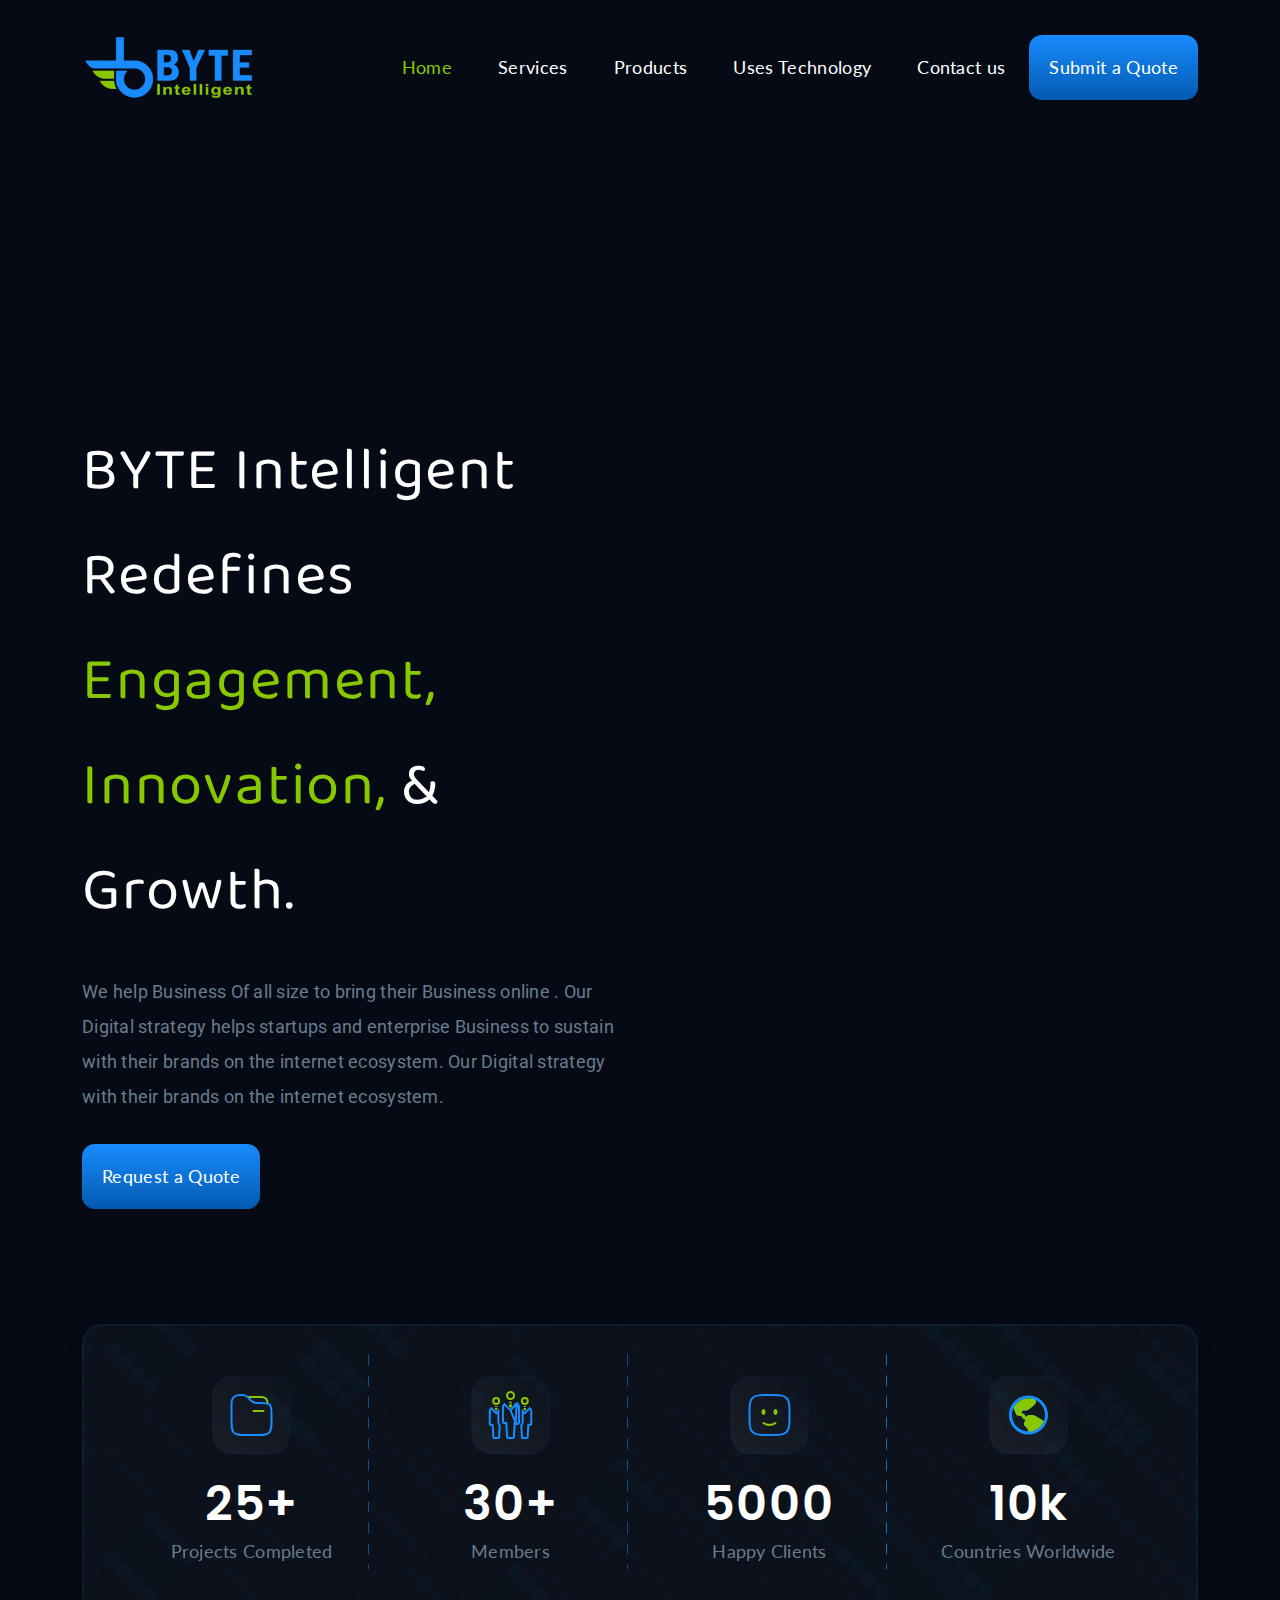
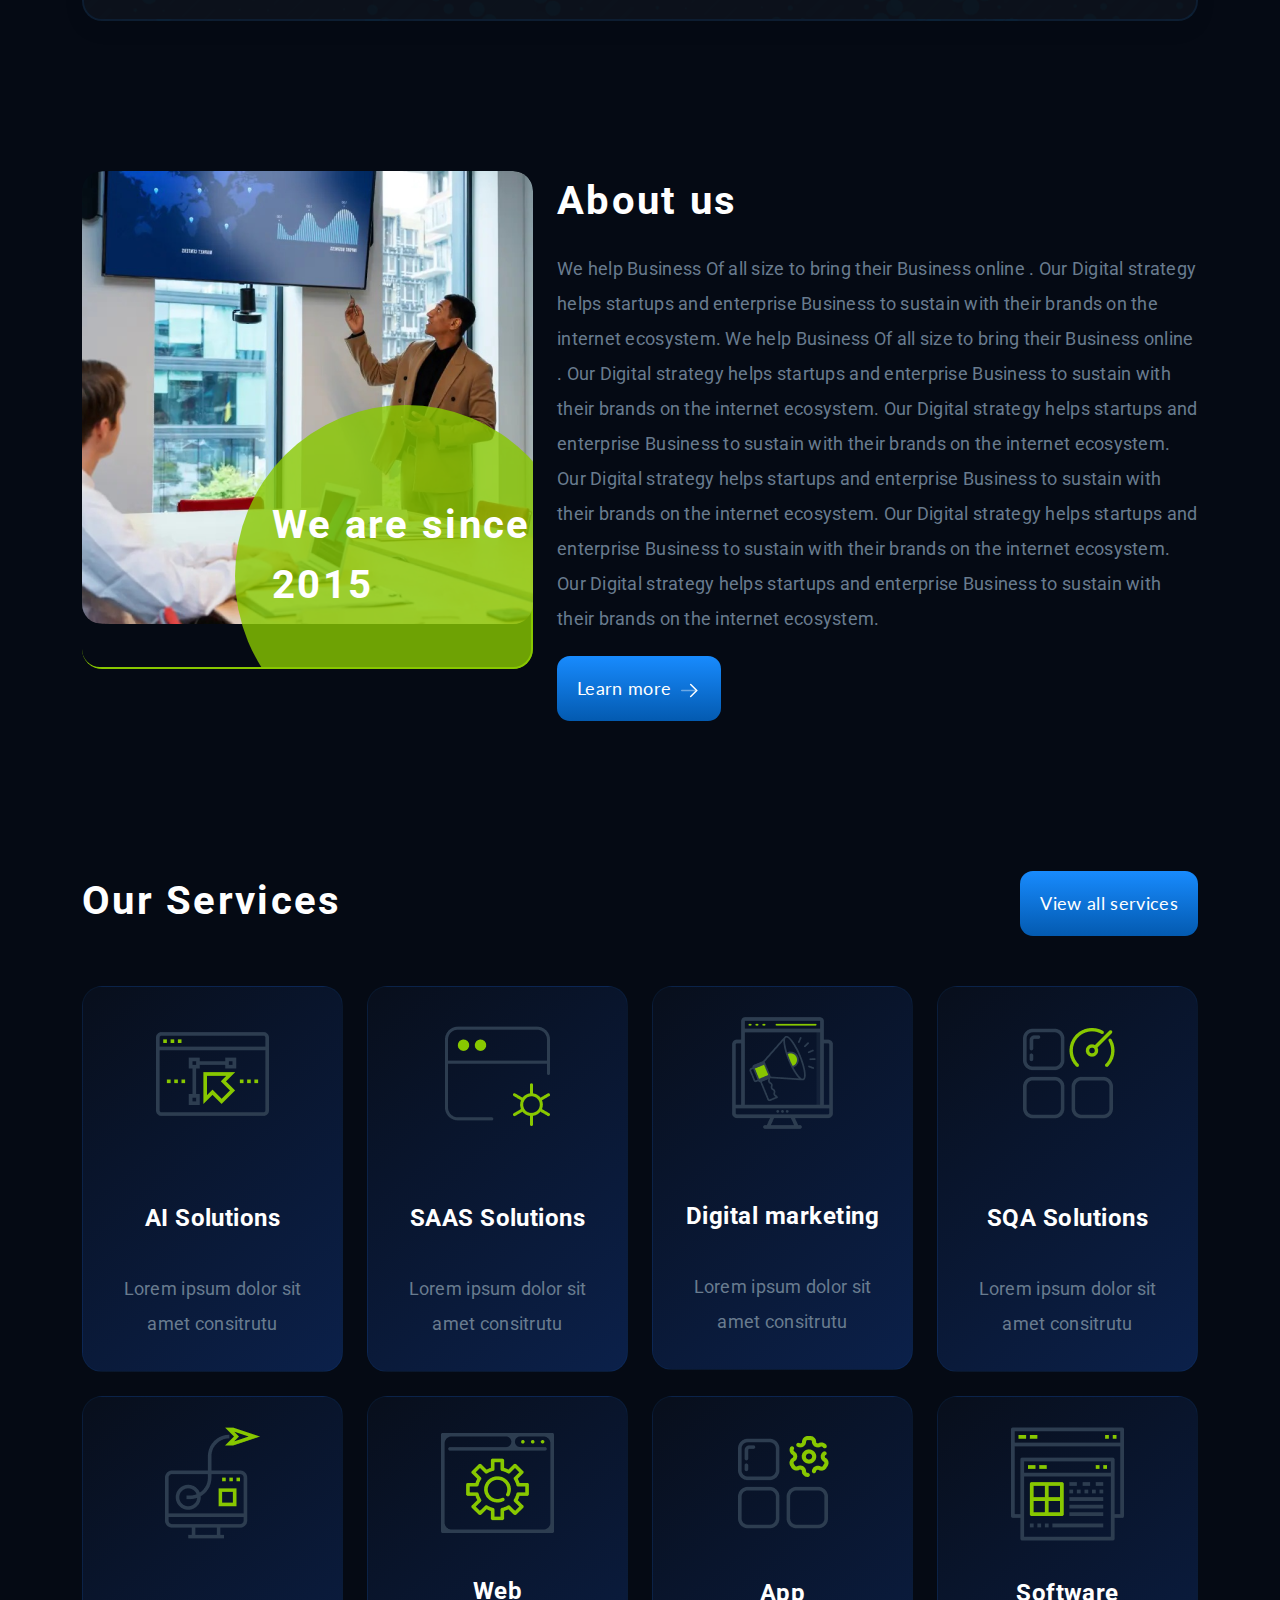
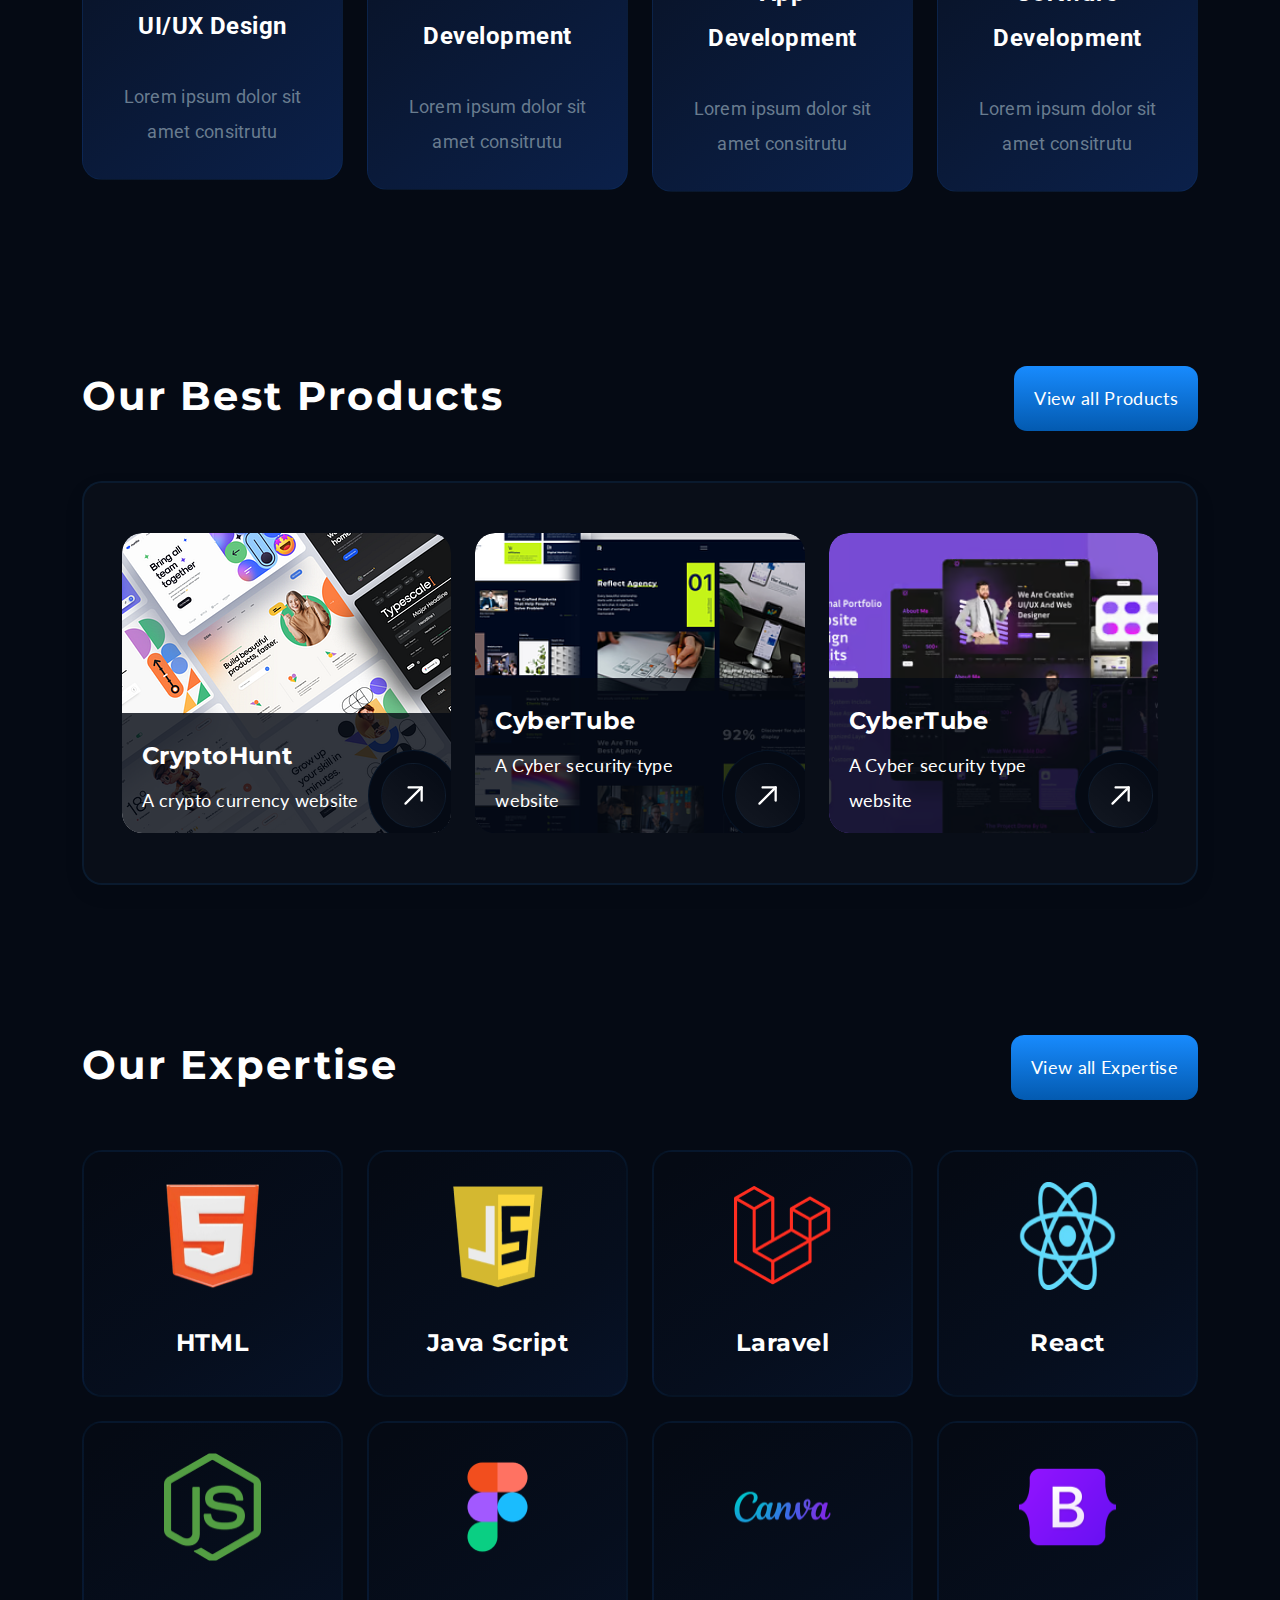
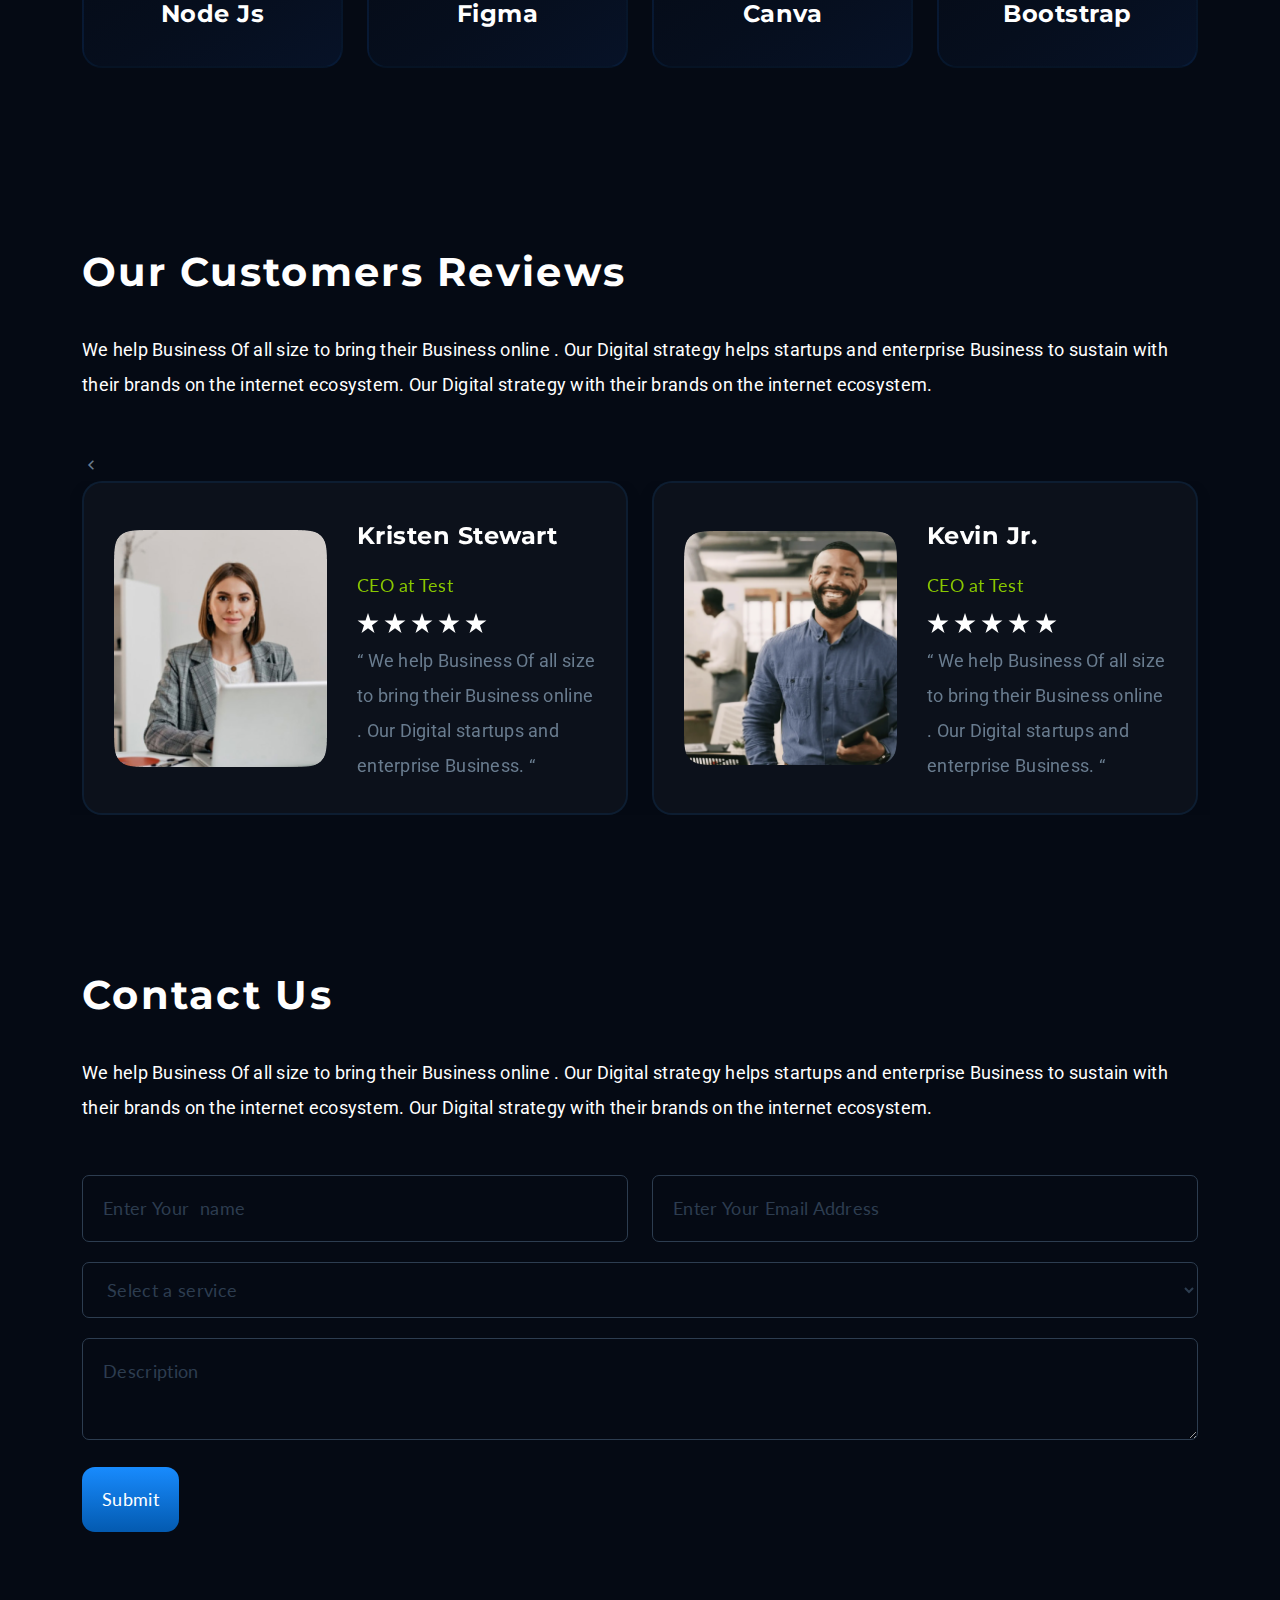
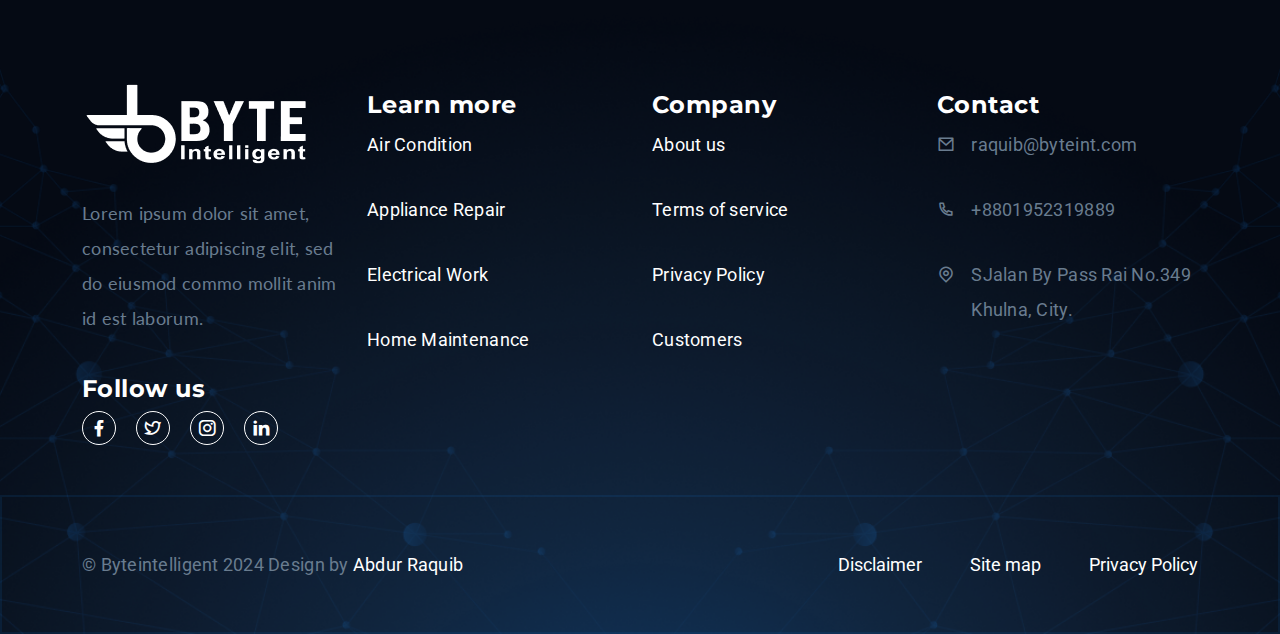
==== index.html @ 6bcd621c "first commit" ====
<!DOCTYPE html>
<html lang="en">

<head>

    <meta charset="utf-8">
    <meta name="viewport" content="width=device-width, initial-scale=1, shrink-to-fit=no">
    <meta name="description" content="BYTE Intelligent ">
    <meta name="title" content="Dashboard - BYTE Intelligent  - Admin & Dashboard Template">
    <meta name="keywords" content=" BYTE Intelligent , Intelligent">
    <meta name="author" content="BYTE Intelligent ">
    <meta property="og:type" content="Web Template">
    <meta property="og:title" content=" BYTE Intelligent">
    <meta property="og:description" content="Dashboard - BYTE Intelligent">
    <meta name="msapplication-TileColor" content="#697C8F">
    <meta name="theme-color" content="#188BFE">

    <title>BYTE Intelligent</title>

    <!--=======================================
      All Css Style link
    ===========================================-->

    <!-- Google Font CSS -->

    <link href="https://fonts.googleapis.com/css2?family=Baloo+2:wght@400..800&family=Lato:ital,wght@0,100;0,300;0,400;0,700;0,900;1,100;1,300;1,400;1,700;1,900&family=Montserrat:ital,wght@0,100..900;1,100..900&family=Poppins:ital,wght@0,100;0,200;0,300;0,400;0,500;0,600;0,700;0,800;0,900;1,100;1,200;1,300;1,400;1,500;1,600;1,700;1,800;1,900&family=Roboto:ital,wght@0,100;0,300;0,400;0,500;0,700;0,900;1,100;1,300;1,400;1,500;1,700;1,900&display=swap" rel="stylesheet">

    <!-- Bootstrap core CSS -->
    <link href="vendor/bootstrap/css/bootstrap.min.css" rel="stylesheet">

    <!-- Icons CSS -->
    <link href="vendor/icon/icons.min.css" rel="stylesheet">

    <!-- slider CSS -->
    <link href="vendor/slick/slick.css" rel="stylesheet">

    <!-- style CSS-->
    <link href="assets/css/style.css" rel="stylesheet">

    <!-- Responsive CSS-->
    <link rel="stylesheet" href="assets/css/responsive.css">

 

</head>

<body>
    
<header class="bia-header-area">
  <!-- menu area start -->
  <div class="bia-menu-area">
      <div class="container">
          <div class="row">
              <div class="col-md-12">
                  <nav class="navbar navbar-expand-lg ">
                      <div class="w-100 d-flex justify-content-between align-items-center">
                        <a class="bia-logo" href="#">
                          <img src="assets/images/logo.png" alt="logo">
                        </a>
                        <button class="navbar-toggler" type="button" data-bs-toggle="collapse" data-bs-target="#navbarNav" aria-controls="navbarNav" aria-expanded="false" aria-label="Toggle navigation">
                          <span class="navbar-toggler-icon"></span>
                        </button>
                        <div class="collapse justify-content-end navbar-collapse" id="navbarNav">
                          <ul class="navbar-nav bia-menu">
                            <li class="nav-item">
                              <a class="nav-link active"  href="#">Home</a>
                            </li>
                            <li class="nav-item">
                              <a class="nav-link" href="#">Services</a>
                            </li>
                            <li class="nav-item">
                              <a class="nav-link" href="#">Products</a>
                            </li>
                            <li class="nav-item">
                              <a class="nav-link" href="#">Uses Technology</a>
                            </li>
                            <li class="nav-item">
                              <a class="nav-link" href="#">Contact us</a>
                            </li>
                            
                           
                              <a class="ms-3 bia-btu-theme" href="#">Submit a Quote</a>
                            
                            
                          </ul>
                        </div>
                      </div>
                  </nav>
              </div>
          </div>
      </div>
  </div>
  <!-- menu area end -->

  <!-- slider area start -->

  <div class="bia-slider-area-start section-padding-bottom">
    <div class="container">
      <div class="row">
        <div class="col-md-12">
          <div class="bit-banner-slider">
            <div class="bia-single-banner-slider">
              <div class="row">
                <div class="col-md-6">
                  <h2 class="bia-fs-60 bia-white bia-mb-30">BYTE Intelligent Redefines <span class="bia-secondary">Engagement, Innovation,</span>  & Growth.</h2>
                  <p class="bia-mb-30">We help Business Of all size to bring their Business online . Our Digital strategy helps startups  and enterprise Business to sustain with their brands on the internet ecosystem. Our Digital strategy with their brands on the internet ecosystem.</p>
                  <div>
                    <a href="" class="bia-btu-theme">Request a Quote</a>
                  </div>
                </div>
              </div>
            </div>
          </div>
        </div>
      </div>
    </div>
  </div>

  <!-- slider area end -->

</header>

<!-- header area end-->

<!-- service area start-->

<section class="bia-service-area-start section-padding-bottom">
  <div class="container">
    <div class="bia-bg-area">
      <div class="row">
        <div class="col-md-6 col-lg-3">
          <div class="bia-single-service">
            <div class="bia-line line-1"></div>
            <div class="bia-mb-20">
              <img src="assets/images/icon/folder.svg" alt="">
            </div>
            <h6 class="bia-fs-48 bit-fi-poppins bia-white">25+</h6>
            <p class="bit-fi-lato">Projects Completed</p>
          </div>
        </div>
        <div class="col-md-6 col-lg-3">
          <div class="bia-single-service">
            <div class="bia-line line-2"></div>
            <div class="bia-mb-20">
              <img src="assets/images/icon/job.svg" alt="">
            </div>
            <h6 class="bia-fs-48 bit-fi-poppins bia-white">30+</h6>
            <p class="bit-fi-lato">Members</p>
          </div>
        </div>
        <div class="col-md-6 col-lg-3">
          <div class="bia-single-service">
            <div class="bia-line line-3"></div>
            <div class="bia-line line-5"></div>
            <div class="bia-mb-20">
              <img src="assets/images/icon/happy.svg" alt="">
            </div>
            <h6 class="bia-fs-48 bit-fi-poppins bia-white">5000</h6>
            <p class="bit-fi-lato">Happy Clients</p>
          </div>
        </div>
        <div class="col-md-6 col-lg-3">
          <div class="bia-single-service">
            <div class="bia-line line-4"></div>
            <div class="bia-mb-20">
              <img src="assets/images/icon/wordwide.svg" alt="">
            </div>
            <h6 class="bia-fs-48 bit-fi-poppins bia-white">10k</h6>
            <p class="bit-fi-lato">Countries Worldwide</p>
          </div>
        </div>
      </div>
    </div>
  </div>
</section>

<!-- service area end-->

<!-- about area start-->

<section class="bia-about-area section-padding ">
  <div class="container">
    <div class="row">
      <div class="col-lg-5">
        <div class="position-relative bia-image-area">

          <img class="about-img-bia" src="uploads/aboutimage.png" alt="">
          
            <div class="bia-overlay">
              <h5 class="bia-fs-40 bia-white">We are since 2015</h5>
            </div>
        
        </div>
      </div>
      <div class="col-lg-7">
        <div class="bia-about-text mt-4 mt-lg-0">
          <h5 class="bia-fs-40 bia-white bia-mb-20">About us</h5>
          <p class="bia-mb-20">We help Business Of all size to bring their Business online . Our Digital strategy helps startups and enterprise Business to sustain with their brands on the internet ecosystem. We help Business Of all size to bring their Business online . Our Digital strategy helps startups and enterprise Business to sustain with their brands on the internet ecosystem. Our Digital strategy helps startups and enterprise Business to sustain with their brands on the internet ecosystem. Our Digital strategy helps startups and enterprise Business to sustain with their brands on the internet ecosystem. Our Digital strategy helps startups and enterprise Business to sustain with their brands on the internet ecosystem. Our Digital strategy helps startups and enterprise Business to sustain with their brands on the internet ecosystem.</p>
          <div>
            <a href="" class="bia-btu-theme">Learn more <img src="assets/images/icon/Arrow - Right.svg" alt=""> </a>
          </div>
        </div>
      </div>
    </div>
  </div>
</section>

<!-- about area end-->
 
<!-- main service area start-->

<section class="bia-main-service-area section-padding">
  <div class="container">
    <div class="bia-mb-50">
      <div class="d-flex justify-content-between gap-4  flex-wrap">
        <div class="">
          <h5 class="bia-fs-40 bia-white">Our Services</h5>
        </div>
        <div class="">
          <a href="" class="bia-btu-theme">View all services </a>
        </div>
      </div>
    </div>
    <div class="row">
      <div class="col-md-6 col-lg-3">
        <a href="#">
          <div class="bia-main-single-service">
            <div class="bia-mb-30">
              <img class="service-img-bia" src="assets/images/ai.png" alt="">
            </div>
            <h6 class="bia-fs-24 bia-white bia-mb-30 bia-main-service-title ">AI Solutions</h6>
            <p>Lorem ipsum dolor sit amet
              consitrutu</p>
          </div>
        </a>
      </div>
      <div class="col-md-6 col-lg-3">
        <a href="#">
          <div class="bia-main-single-service">
            <div class="bia-mb-30">
              <img class="service-img-bia" src="assets/images/sass.png" alt="">
            </div>
            <h6 class="bia-fs-24 bia-white bia-mb-30 bia-main-service-title ">SAAS Solutions</h6>
            <p>Lorem ipsum dolor sit amet
              consitrutu</p>
          </div>
        </a>
      </div>
      <div class="col-md-6 col-lg-3">
        <a href="#">
          <div class="bia-main-single-service">
            <div class="bia-mb-30">
              <img class="service-img-bia" src="assets/images/marketing.png" alt="">
            </div>
            <h6 class="bia-fs-24 bia-white bia-mb-30 bia-main-service-title ">Digital marketing</h6>
            <p>Lorem ipsum dolor sit amet
              consitrutu</p>
          </div>
        </a>
      </div>
      <div class="col-md-6 col-lg-3">
        <a href="#">

          <div class="bia-main-single-service">
            <div class="bia-mb-30">
              <img class="service-img-bia" src="assets/images/sqa.png " alt="">
            </div>
            <h6 class="bia-fs-24 bia-white bia-mb-30 bia-main-service-title ">SQA Solutions</h6>
            <p>Lorem ipsum dolor sit amet
              consitrutu</p>
          </div>
        </a>
      </div>
      <div class="col-md-6 col-lg-3">
        <a href="#">

          <div class="bia-main-single-service">
            <div class="bia-mb-30">
              <img class="service-img-bia" src="assets/images/ui-ux.png" alt="">
            </div>
            <h6 class="bia-fs-24 bia-white bia-mb-30 bia-main-service-title ">UI/UX Design</h6>
            <p>Lorem ipsum dolor sit amet
              consitrutu</p>
          </div>
        </a>
      </div>
      <div class="col-md-6 col-lg-3">
        <a href="#">

          <div class="bia-main-single-service">
            <div class="bia-mb-30">
              <img class="service-img-bia" src="assets/images/web.png" alt="">
            </div>
            <h6 class="bia-fs-24 bia-white bia-mb-30 bia-main-service-title ">Web Development</h6>
            <p>Lorem ipsum dolor sit amet
              consitrutu</p>
          </div>
        </a>
      </div>
      <div class="col-md-6 col-lg-3">
        <a href="#">

          <div class="bia-main-single-service">
            <div class="bia-mb-30">
              <img class="service-img-bia" src="assets/images/app.png" alt="">
            </div>
            <h6 class="bia-fs-24 bia-white bia-mb-30 bia-main-service-title ">App Development</h6>
            <p>Lorem ipsum dolor sit amet
              consitrutu</p>
          </div>
        </a>
      </div>
      <div class="col-md-6 col-lg-3">
        <a href="#">

          <div class="bia-main-single-service">
            <div class="bia-mb-30">
              <img class="service-img-bia" src="assets/images/softer.png" alt="">
            </div>
            <h6 class="bia-fs-24 bia-white bia-mb-30 bia-main-service-title ">Software Development</h6>
            <p>Lorem ipsum dolor sit amet
              consitrutu</p>
          </div>
        </a>
      </div>
    </div>
  </div>
</section>

<!-- main service area end-->

<!-- Products area start-->

<section class="section-padding">
  <div class="container">
    <div class="bia-mb-50">
      <div class="d-flex flex-wrap justify-content-between gap-4">
        <div class="">
          <h5 class="bia-fs-40 bia-white bit-fi-montserrat">Our Best Products</h5>
        </div>
        <div class="">
          <a href="" class="bia-btu-theme">View all Products </a>
        </div>
      </div>
    </div>
    <div class="bia-overlay-products">
      <div class="row">
        <div class="col-md-6 col-lg-4">
          <a href="#">
            <div class="bia-single-products">
              <div class="bia-products-img">
                <img src="uploads/products.png" alt="">
              </div>
              <div class="bia-info">
                <div>
                  <h6 class="bia-fs-24 bia-mb-5 bia-white bit-fi-montserrat">CryptoHunt</h6>
                  <p class="bia-white bit-fi-lato">A crypto currency website</p>
                </div>
                <div class="bia-products-arrow">
                  <div class="bia-arrow-icon">
                    <svg xmlns="http://www.w3.org/2000/svg" width="33" height="33" viewBox="0 0 33 33" fill="none">
                      <path d="M7.63048 25.4639C8.04181 25.8752 8.68743 25.9095 9.13781 25.5667L9.25548 25.4639L25.5055 9.21388C25.9542 8.76515 25.9542 8.03761 25.5055 7.58888C25.0941 7.17754 24.4485 7.14326 23.9981 7.48604L23.8805 7.58888L7.63048 23.8389C7.18175 24.2876 7.18175 25.0151 7.63048 25.4639Z" fill="white"/>
                      <path d="M23.5164 21.4793C23.515 22.1139 24.0284 22.6295 24.663 22.6308C25.2399 22.6321 25.7184 22.2079 25.8017 21.654L25.8145 21.4843L25.8427 8.4041C25.8439 7.82547 25.4173 7.34614 24.8615 7.26476L24.6912 7.25258L11.61 7.27967C10.9754 7.28098 10.462 7.79649 10.4633 8.43109C10.4645 9.008 10.8907 9.48473 11.4449 9.56565L11.6148 9.57776L23.5421 9.55375L23.5164 21.4793Z" fill="white"/>
                    </svg>
                  </div>
                </div>
              </div>
            </div>
          </a>
        </div>
        <div class="col-md-6 col-lg-4">
          <a href="#">
            <div class="bia-single-products">
              <div class="bia-products-img">
                <img src="uploads/products-1.png" alt="">
              </div>
              <div class="bia-info">
                <div>
                  <h6 class="bia-fs-24 bia-mb-5 bia-white bit-fi-montserrat">CyberTube</h6>
                  <p class="bia-white bit-fi-lato">A Cyber security type website</p>
                </div>
                <div class="bia-products-arrow">
                  <div class="bia-arrow-icon">
                    <svg xmlns="http://www.w3.org/2000/svg" width="33" height="33" viewBox="0 0 33 33" fill="none">
                      <path d="M7.63048 25.4639C8.04181 25.8752 8.68743 25.9095 9.13781 25.5667L9.25548 25.4639L25.5055 9.21388C25.9542 8.76515 25.9542 8.03761 25.5055 7.58888C25.0941 7.17754 24.4485 7.14326 23.9981 7.48604L23.8805 7.58888L7.63048 23.8389C7.18175 24.2876 7.18175 25.0151 7.63048 25.4639Z" fill="white"/>
                      <path d="M23.5164 21.4793C23.515 22.1139 24.0284 22.6295 24.663 22.6308C25.2399 22.6321 25.7184 22.2079 25.8017 21.654L25.8145 21.4843L25.8427 8.4041C25.8439 7.82547 25.4173 7.34614 24.8615 7.26476L24.6912 7.25258L11.61 7.27967C10.9754 7.28098 10.462 7.79649 10.4633 8.43109C10.4645 9.008 10.8907 9.48473 11.4449 9.56565L11.6148 9.57776L23.5421 9.55375L23.5164 21.4793Z" fill="white"/>
                    </svg>
                  </div>
                </div>
              </div>
            </div>
          </a>
        </div>
        <div class="col-md-6 col-lg-4">
          <a href="#">
            <div class="bia-single-products">
              <div class="bia-products-img">
                <img src="uploads/products-2.png" alt="">
              </div>
              <div class="bia-info">
                <div>
                  <h6 class="bia-fs-24 bia-mb-5 bia-white bit-fi-montserrat">CyberTube</h6>
                  <p class="bia-white bit-fi-lato">A Cyber security type website</p>
                </div>
                <div class="bia-products-arrow">
                  <div class="bia-arrow-icon">
                    <svg xmlns="http://www.w3.org/2000/svg" width="33" height="33" viewBox="0 0 33 33" fill="none">
                      <path d="M7.63048 25.4639C8.04181 25.8752 8.68743 25.9095 9.13781 25.5667L9.25548 25.4639L25.5055 9.21388C25.9542 8.76515 25.9542 8.03761 25.5055 7.58888C25.0941 7.17754 24.4485 7.14326 23.9981 7.48604L23.8805 7.58888L7.63048 23.8389C7.18175 24.2876 7.18175 25.0151 7.63048 25.4639Z" fill="white"/>
                      <path d="M23.5164 21.4793C23.515 22.1139 24.0284 22.6295 24.663 22.6308C25.2399 22.6321 25.7184 22.2079 25.8017 21.654L25.8145 21.4843L25.8427 8.4041C25.8439 7.82547 25.4173 7.34614 24.8615 7.26476L24.6912 7.25258L11.61 7.27967C10.9754 7.28098 10.462 7.79649 10.4633 8.43109C10.4645 9.008 10.8907 9.48473 11.4449 9.56565L11.6148 9.57776L23.5421 9.55375L23.5164 21.4793Z" fill="white"/>
                    </svg>
                  </div>
                </div>
              </div>
            </div>
          </a>
        </div>
      </div>
    </div>
  </div>
</section>

<!-- Products area end-->

<!-- Expertise area start-->

<section class="section-padding">
  <div class="container">
    <div class="bia-mb-50">
      <div class="d-flex justify-content-between gap-4 flex-wrap">
        <div class="">
          <h5 class="bia-fs-40 bia-white bit-fi-montserrat">Our Expertise</h5>
        </div>
        <div class="">
          <a href="" class="bia-btu-theme">View all Expertise </a>
        </div>
      </div>
    </div>
    <div class="row">
      <div class="col-md-6 col-lg-3">
        <div class="bia-expertise-box">
          <div class="bia-mb-30">
            <img class="expertise-w-img" src="assets/images/expertise/html.png" alt="">
          </div>
          <h6 class="bia-fs-24 bia-white bit-fi-montserrat">HTML</h6>
        </div>
      </div>
      <div class="col-md-6 col-lg-3">
        <div class="bia-expertise-box">
          <div class="bia-mb-30">
            <img class="expertise-w-img" src="assets/images/expertise/javascript.png" alt="">
          </div>
          <h6 class="bia-fs-24 bia-white bit-fi-montserrat">Java Script</h6>
        </div>
      </div>
      <div class="col-md-6 col-lg-3">
        <div class="bia-expertise-box">
          <div class="bia-mb-30">
            <img class="expertise-w-img" src="assets/images/expertise/laravel.png" alt="">
          </div>
          <h6 class="bia-fs-24 bia-white bit-fi-montserrat">Laravel</h6>
        </div>
      </div>
      <div class="col-md-6 col-lg-3">
        <div class="bia-expertise-box">
          <div class="bia-mb-30">
            <img class="expertise-w-img" src="assets/images/expertise/react.png" alt="">
          </div>
          <h6 class="bia-fs-24 bia-white bit-fi-montserrat">React</h6>
        </div>
      </div>
      <div class="col-md-6 col-lg-3">
        <div class="bia-expertise-box">
          <div class="bia-mb-30">
            <img class="expertise-w-img" src="assets/images/expertise/js.png" alt="">
          </div>
          <h6 class="bia-fs-24 bia-white bit-fi-montserrat">Node Js</h6>
        </div>
      </div>
      <div class="col-md-6 col-lg-3">
        <div class="bia-expertise-box">
          <div class="bia-mb-30">
            <img class="expertise-w-img" src="assets/images/expertise/figma.png" alt="">
          </div>
          <h6 class="bia-fs-24 bia-white bit-fi-montserrat">Figma</h6>
        </div>
      </div>
      <div class="col-md-6 col-lg-3">
        <div class="bia-expertise-box">
          <div class="bia-mb-30">
            <img class="expertise-w-img" src="assets/images/expertise/canva.png" alt="">
          </div>
          <h6 class="bia-fs-24 bia-white bit-fi-montserrat">Canva</h6>
        </div>
      </div>
      <div class="col-md-6 col-lg-3">
        <div class="bia-expertise-box">
          <div class="bia-mb-30">
            <img class="expertise-w-img" src="assets/images/expertise/boostrap.png" alt="">
          </div>
          <h6 class="bia-fs-24 bia-white bit-fi-montserrat">Bootstrap</h6>
        </div>
      </div>
    </div>
  </div>
</section>

<!-- Expertise area end-->

<!-- Reviews area start-->

<section class="section-padding">
  <div class="container">
    <div class="row bia-mb-50 accordion-body">
      <div class="col-md-12">
        <h3 class="bia-fs-40 bia-white bia-mb-30 bit-fi-montserrat">Our Customers Reviews</h3>
        <p class="bia-white bit-fi-roboto">We help Business Of all size to bring their Business online . Our Digital strategy helps startups  and enterprise Business to sustain with their brands on the internet ecosystem. Our Digital strategy with their brands on the internet ecosystem.</p>
      </div>
    </div>
    <i class="ri-arrow-left-s-line"></i>
      <div class="row bia-slick-slider  multiple-items slick">
        <div class="col-lg-6">
          <div class="bia-reviews-card ">
            <div class="bia-reviews-img">
              <img src="uploads/Reviews-1.png" alt="">
            </div>
            <div class="bia-reviews-info">
              <h6 class="bia-fs-24 bia-white bit-fi-montserrat bia-mb-10">Kristen Stewart </h6>
              <p class="bit-fi-lato bia-secondary bia-mb-10">CEO at Test</p>
              <div class="reviews-start bia-mb-10">
                <img src="assets/images/icon/Star.svg" alt="">
                <img src="assets/images/icon/Star.svg" alt="">
                <img src="assets/images/icon/Star.svg" alt="">
                <img src="assets/images/icon/Star.svg" alt="">
                <img src="assets/images/icon/Star.svg" alt="">
              </div>
              <p>“ We help Business Of all size to bring their Business online . Our Digital  startups  and enterprise Business. “</p>
            </div>
          </div>
        </div>
        <div class="col-lg-6">
          <div class="bia-reviews-card">
            <div class="bia-reviews-img">
              <img src="uploads/Reviews-2.png" alt="">
            </div>
            <div class="bia-reviews-info">
              <h6 class="bia-fs-24 bia-white bit-fi-montserrat bia-mb-10">Kevin Jr.</h6>
              <p class="bit-fi-lato bia-secondary bia-mb-10">CEO at Test</p>
              <div class="reviews-start bia-mb-10">
                <img src="assets/images/icon/Star.svg" alt="">
                <img src="assets/images/icon/Star.svg" alt="">
                <img src="assets/images/icon/Star.svg" alt="">
                <img src="assets/images/icon/Star.svg" alt="">
                <img src="assets/images/icon/Star.svg" alt="">
              </div>
              <p>“ We help Business Of all size to bring their Business online . Our Digital  startups  and enterprise Business. “</p>
            </div>
          </div>
        </div>
        <div class="col-lg-6">
          <div class="bia-reviews-card">
            <div class="bia-reviews-img">
              <img src="uploads/Reviews-2.png" alt="">
            </div>
            <div class="bia-reviews-info">
              <h6 class="bia-fs-24 bia-white bit-fi-montserrat bia-mb-10">Kevin Jr.</h6>
              <p class="bit-fi-lato bia-secondary bia-mb-10">CEO at Test</p>
              <div class="reviews-start bia-mb-10">
                <img src="assets/images/icon/Star.svg" alt="">
                <img src="assets/images/icon/Star.svg" alt="">
                <img src="assets/images/icon/Star.svg" alt="">
                <img src="assets/images/icon/Star.svg" alt="">
                <img src="assets/images/icon/Star.svg" alt="">
              </div>
              <p>“ We help Business Of all size to bring their Business online . Our Digital  startups  and enterprise Business. “</p>
            </div>
          </div>
        </div>
        <div class="col-lg-6">
          <div class="bia-reviews-card">
            <div class="bia-reviews-img">
              <img src="uploads/Reviews-2.png" alt="">
            </div>
            <div class="bia-reviews-info">
              <h6 class="bia-fs-24 bia-white bit-fi-montserrat bia-mb-10">Kevin Jr.</h6>
              <p class="bit-fi-lato bia-secondary bia-mb-10">CEO at Test</p>
              <div class="reviews-start bia-mb-10">
                <img src="assets/images/icon/Star.svg" alt="">
                <img src="assets/images/icon/Star.svg" alt="">
                <img src="assets/images/icon/Star.svg" alt="">
                <img src="assets/images/icon/Star.svg" alt="">
                <img src="assets/images/icon/Star.svg" alt="">
              </div>
              <p>“ We help Business Of all size to bring their Business online . Our Digital  startups  and enterprise Business. “</p>
            </div>
          </div>
        </div>
      </div>
  </div>
</section>

<!-- Reviews area end-->

<!-- contact area end-->

<section class="section-padding">
  <div class="container">
    <div class="row bia-mb-50 accordion-body">
      <div class="col-md-12">
        <h3 class="bia-fs-40 bia-white bia-mb-30 bit-fi-montserrat">Contact Us</h3>
        <p class="bia-white bit-fi-roboto">We help Business Of all size to bring their Business online . Our Digital strategy helps startups  and enterprise Business to sustain with their brands on the internet ecosystem. Our Digital strategy with their brands on the internet ecosystem.</p>
      </div>
    </div>
    <form action="#">
      <div class="row">
        <div class="col-md-6">
          <div class="bia-from-card">
            <input type="text" class="bia-form-control" placeholder="Enter Your  name">
          </div>
        </div>
        <div class="col-md-6">
          <div class="bia-from-card">
            <input type="email" class="bia-form-control" placeholder="Enter Your Email Address">
          </div>
        </div>
        <div class="col-md-12">
          <div class="bia-from-card">
            <select name="" class="bia-form-control" id="">
              <option value="">Select a service</option>
              <option value="">AI Solutions</option>
              <option value="">SAAS Solutions</option>
              <option value="">Digital marketing</option>
              <option value="">SQA Solutions</option>
            </select>
          </div>
        </div>
        <div class="col-md-12">
          <div class="bia-from-card">
            <textarea name="" class="bia-form-control bia-textarea-form" id="" placeholder="Description"></textarea>
          </div>
        </div>
        <div class="col-md-12">
          <button class="bia-btu-theme" type="button">Submit</button>
        </div>
      </div>
    </form>
  </div>
</section>

<!-- contact area end-->

<!-- footer area start-->

<footer class="section-padding-top footer-bg">
  <div class="container">
    <div class="row ">
      <div class="col-lg-3 col-md-6 bia-mb-50">
        <div class="footer-logo bia-mb-30">
          <img src="assets/images/logo-footer.png" alt="">
        </div>
        <p class="bia-mb-30 bit-fi-lato">Lorem ipsum dolor sit amet, consectetur
          adipiscing elit,  sed do eiusmod  commo
          mollit anim id est laborum.</p>
          <h5 class=" bia-fs-24 bit-fi-montserrat bia-white">Follow us</h5>
          <div class="bia-social-account">
            <a href=""><i class="ri-facebook-fill"></i></a>
            <a href=""><i class="ri-twitter-line"></i></a>
            <a href=""><i class="ri-instagram-line"></i></a>
            <a href=""><i class="ri-linkedin-fill"></i></a>
          </div>
      </div>
      <div class="col-lg-3 col-md-6 bia-mb-50">
        <h6 class="bia-fs-24 bia-white bit-fi-montserrat bia-mb-50 mb-4 mb-lg-0">Learn more</h6>
        <div>
          <a href="#" class="bia-fs-18 bit-fi-roboto bia-white bia-mb-30 d-block">Air Condition</a>
          <a href="#" class="bia-fs-18 bit-fi-roboto bia-white bia-mb-30 d-block">Appliance Repair</a>
          <a href="#" class="bia-fs-18 bit-fi-roboto bia-white bia-mb-30 d-block">Electrical Work</a>
          <a href="#" class="bia-fs-18 bit-fi-roboto bia-white  d-block">Home Maintenance</a>
        </div>
      </div>
      <div class="col-lg-3 col-md-6 bia-mb-50">
        <h6 class="bia-fs-24 bia-white bit-fi-montserrat bia-mb-50 mb-4 mb-lg-0">Company</h6>
        <div>
          <a href="#" class="bia-fs-18 bit-fi-roboto bia-white bia-mb-30 d-block">About us</a>
          <a href="#" class="bia-fs-18 bit-fi-roboto bia-white bia-mb-30 d-block">Terms of service </a>
          <a href="#" class="bia-fs-18 bit-fi-roboto bia-white bia-mb-30 d-block">Privacy Policy</a>
          <a href="#" class="bia-fs-18 bit-fi-roboto bia-white  d-block">Customers</a>
        </div>
      </div>
      <div class="col-lg-3 col-md-6 bia-mb-50">
        <h6 class="bia-fs-24 bia-white bit-fi-montserrat bia-mb-50 mb-4 mb-lg-0">Contact</h6>
        <div>
          <a href="#" class=" d-flex gap-3 bia-fs-18 bit-fi-roboto bia-mb-30 d-block paragraph"><i class="ri-mail-line"></i> raquib@byteint.com</a>
          <a href="#" class=" d-flex gap-3 bia-fs-18 bit-fi-roboto bia-mb-30 d-block paragraph"><i class="ri-phone-line"></i> +8801952319889 </a>
          <p class=" d-flex gap-3 bia-fs-18 bit-fi-roboto bia-mb-30 d-block"><i class="ri-map-pin-line"></i> SJalan By Pass  Rai No.349
            Khulna, City.</p>
        </div>
      </div>
    </div>
  </div>
  <div class="bia-copy-right">
    <div class="container">
      <div class="d-block text-center text-lg-start d-lg-flex justify-content-between align-items-center gap-3">
        <div class="mb-4 mb-lg-0">
          <p>© Byteintelligent 2024 Design by <a href="#">Abdur Raquib</a> </p>
        </div>
        <div class=" flex-wrap justify-content-center justify-content-lg-start d-flex gap-5 align-items-center">
          <a href="#">Disclaimer</a>
          <a href="#">Site map</a>
          <a href="#">Privacy Policy</a>
        </div>
      </div>
    </div>
  </div>
</footer>

<!-- footer area end-->


<!--=======================================
All Jquery Script link
===========================================-->

<!-- jquery core JavaScript -->
<script src="vendor/jquery/jquery-3.6.0.min.js"></script>

<!-- Bootstrap core JavaScript -->
<script src="vendor/bootstrap/js/bootstrap.min.js"></script>

<!-- slider core JavaScript -->
<script src="vendor/slick/slick.min.js"></script>

<!-- App Custom js -->
<script src="assets/js/custom.js"></script>

</body>

</html>
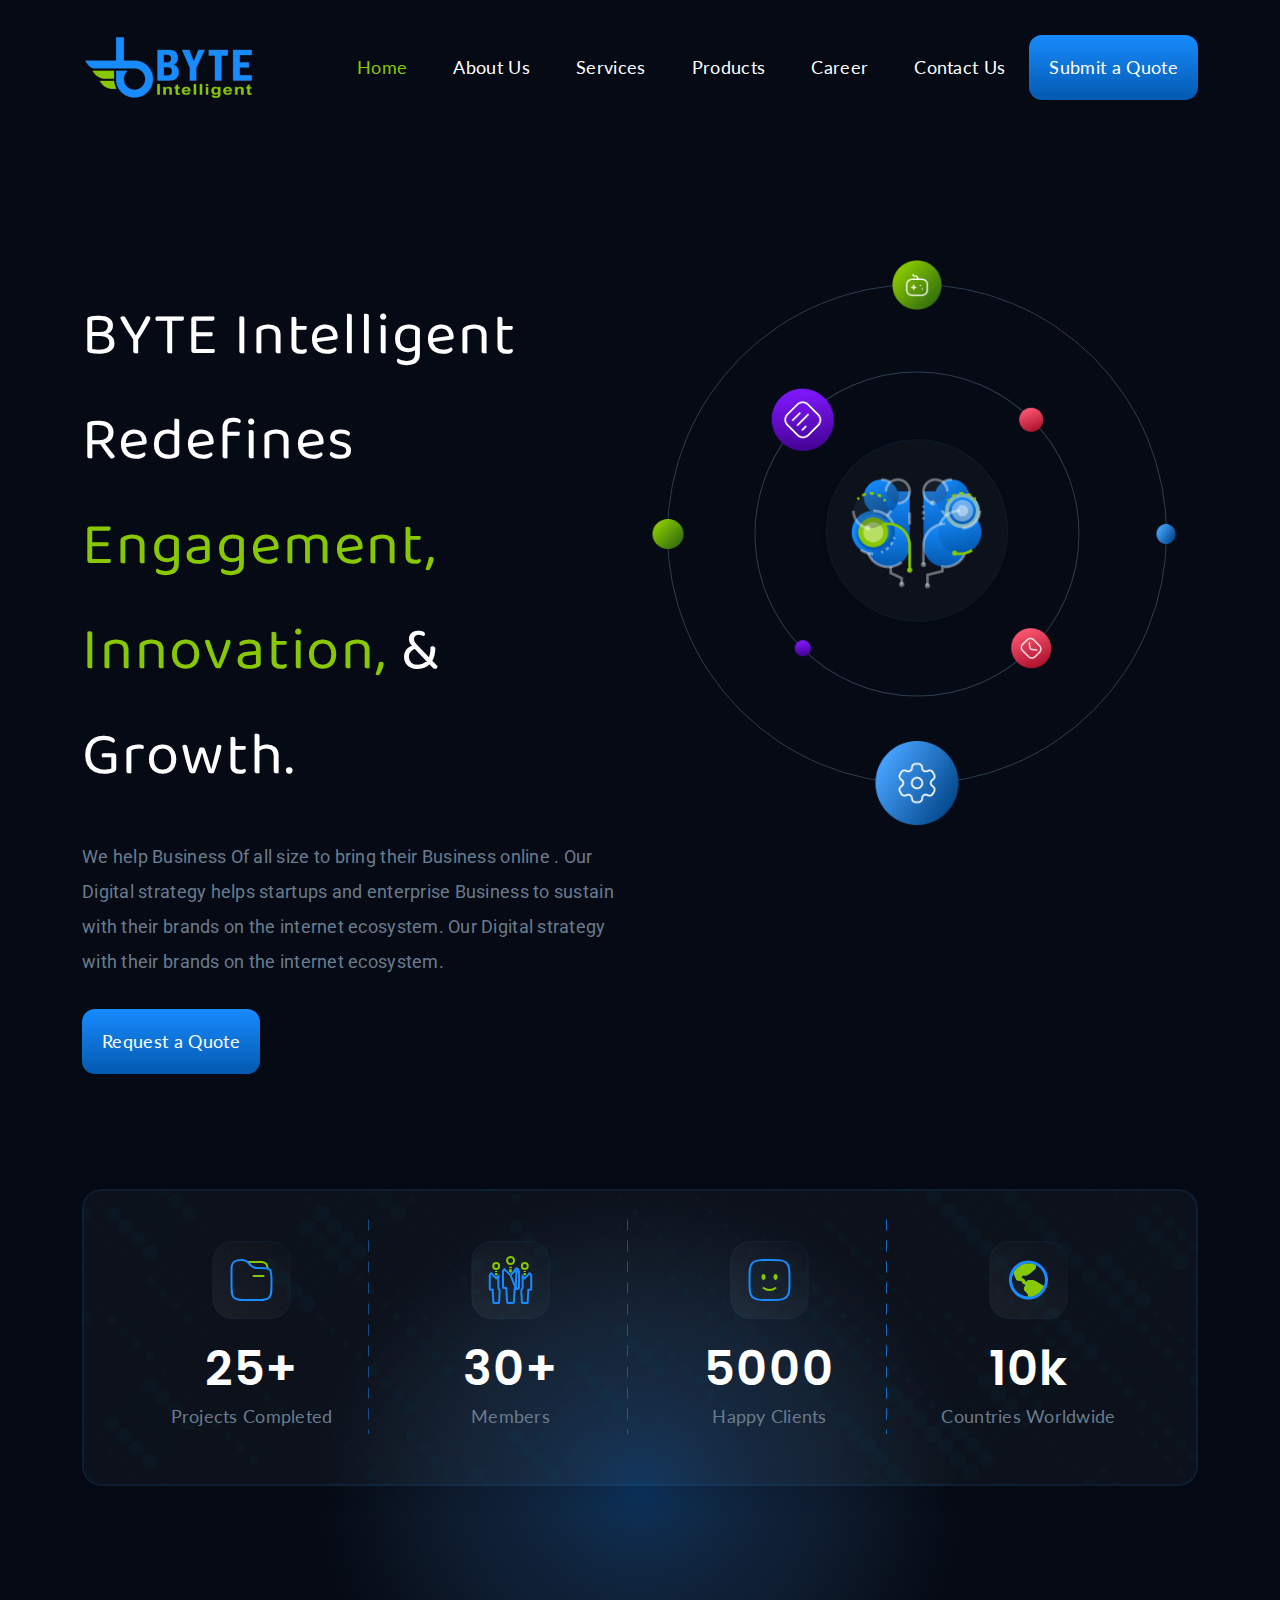
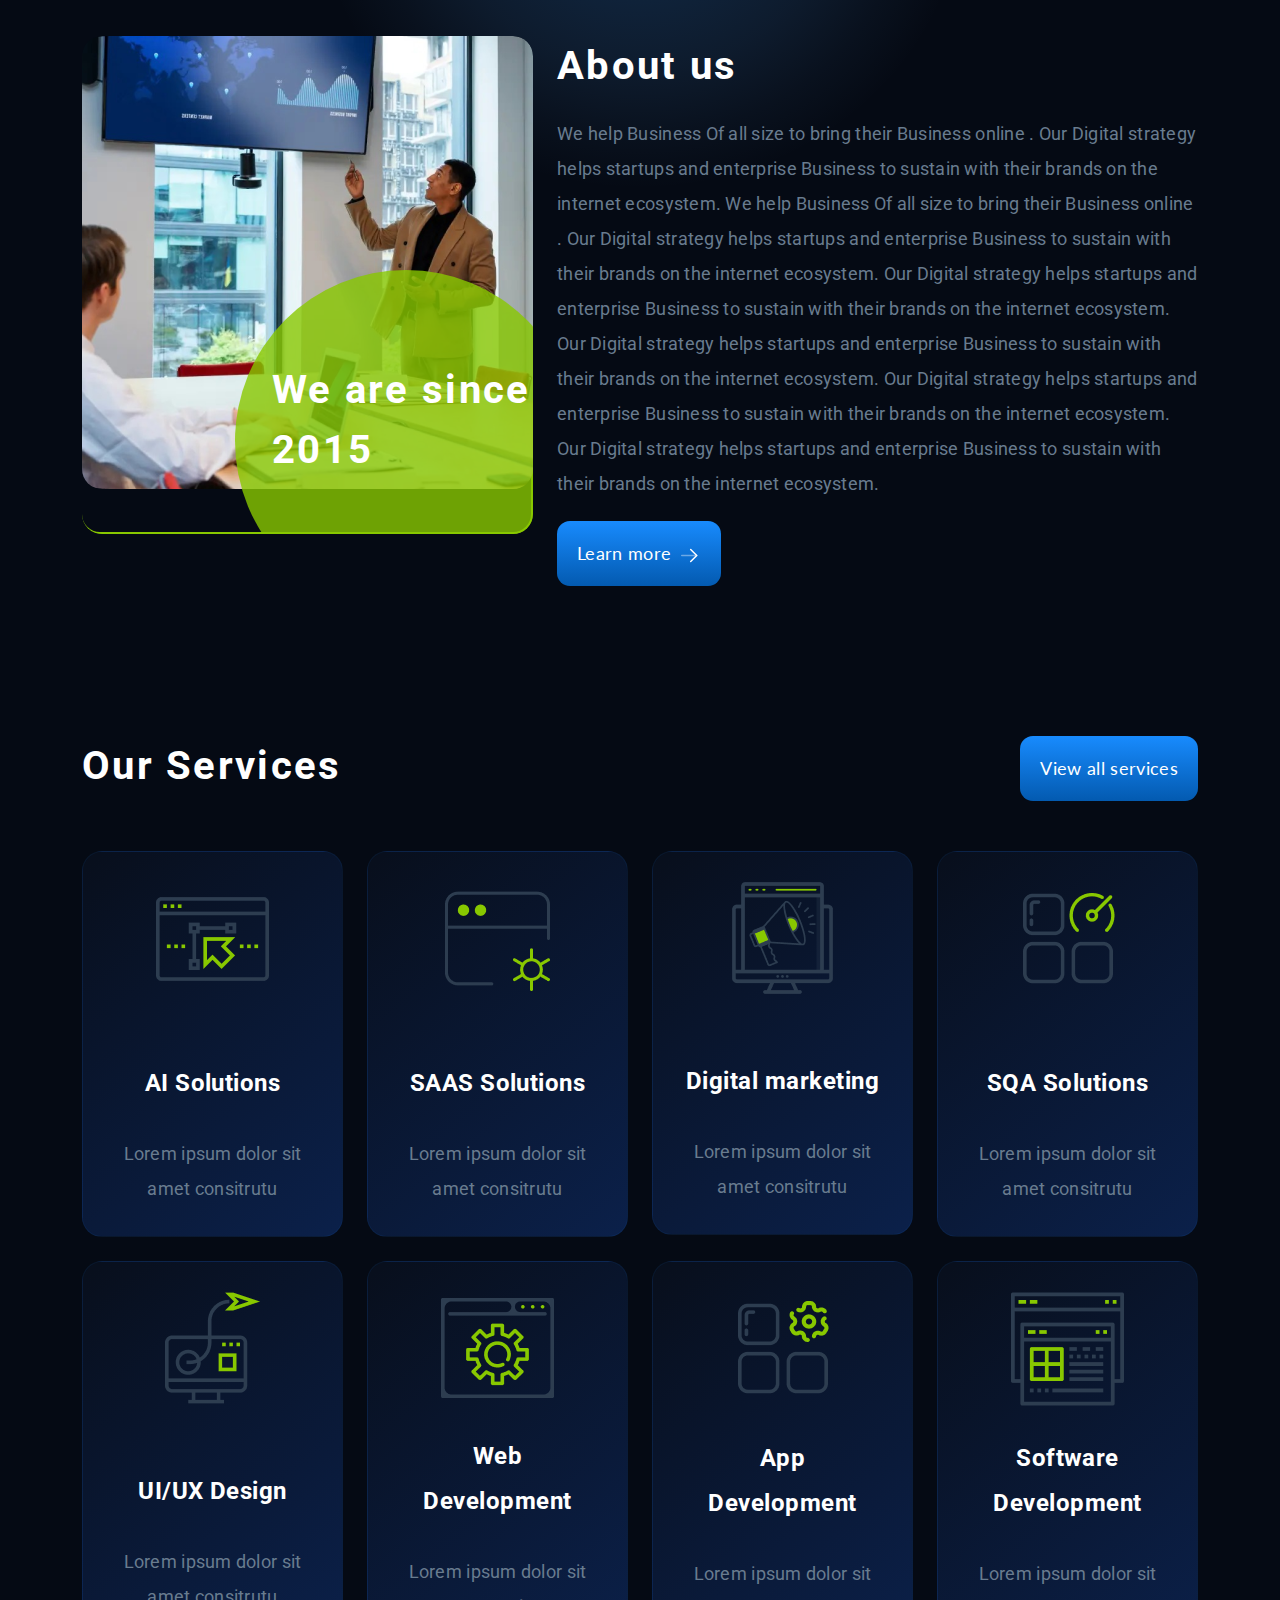
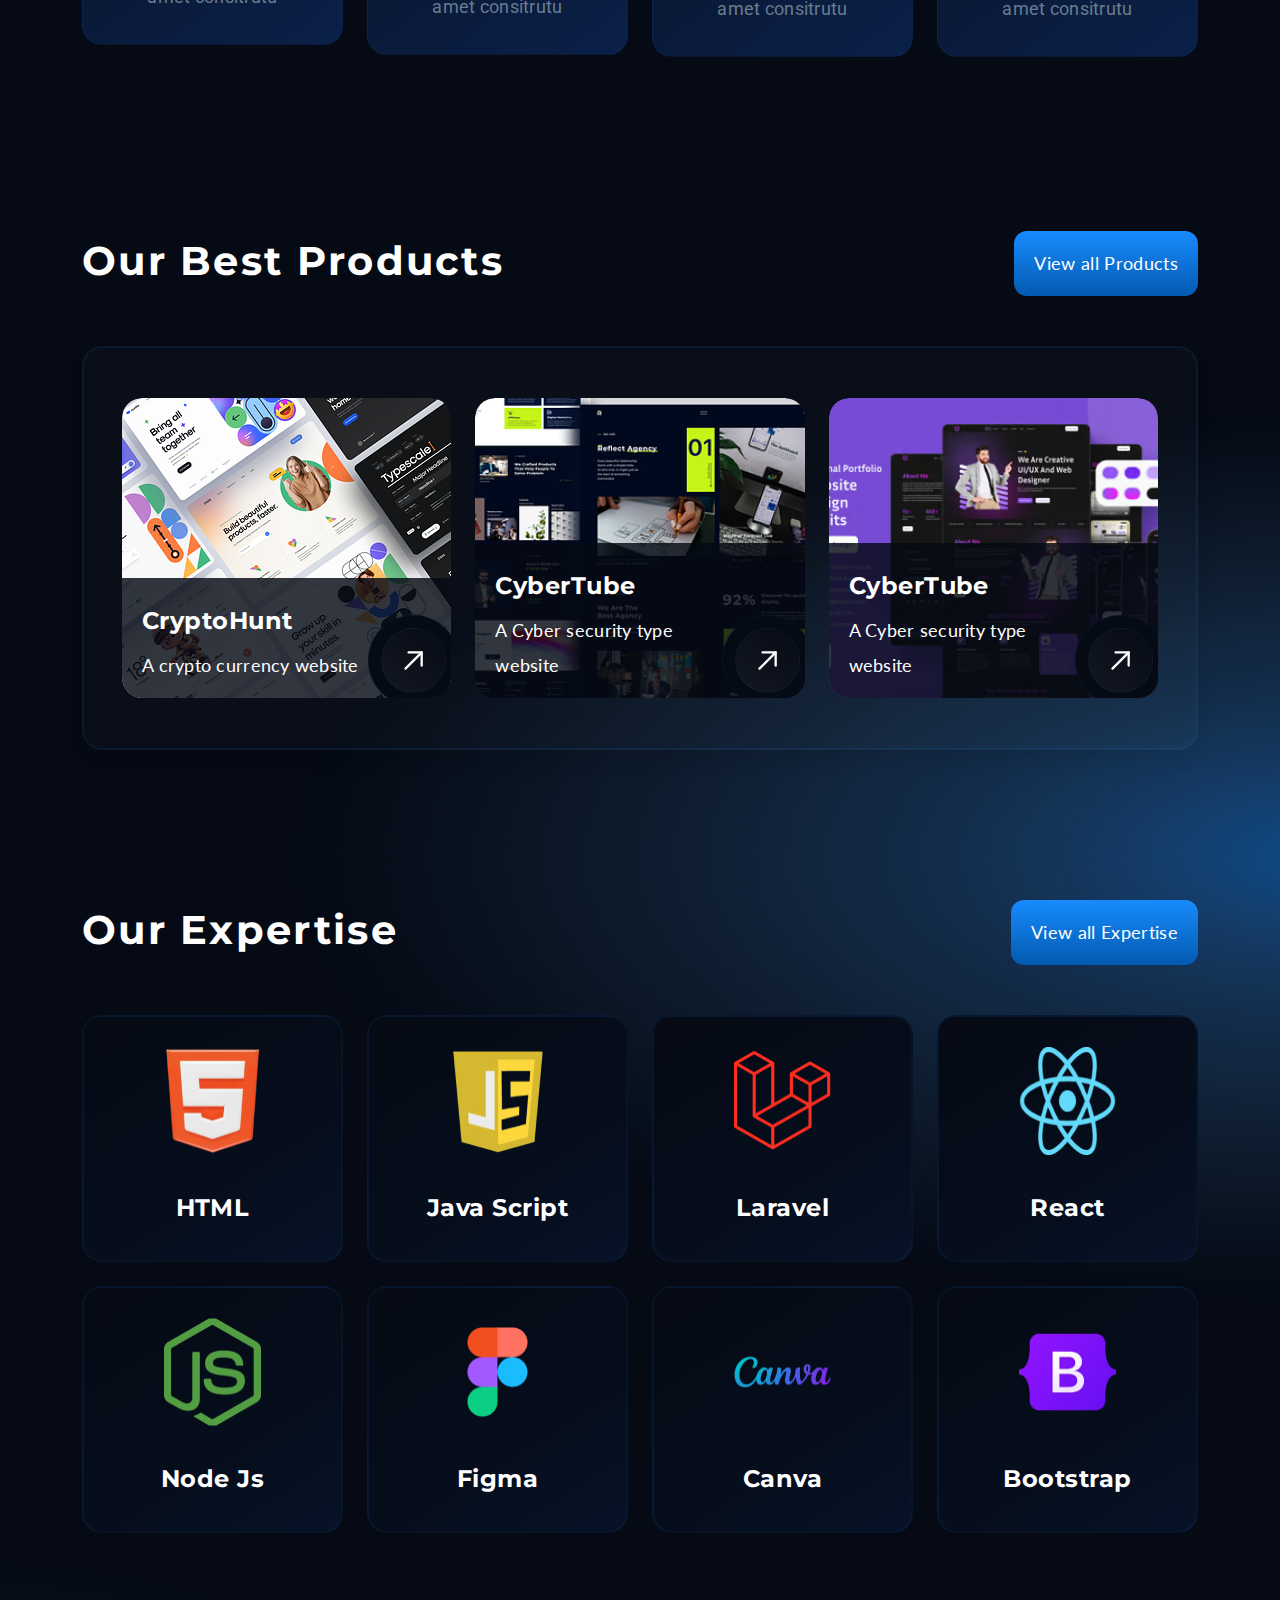
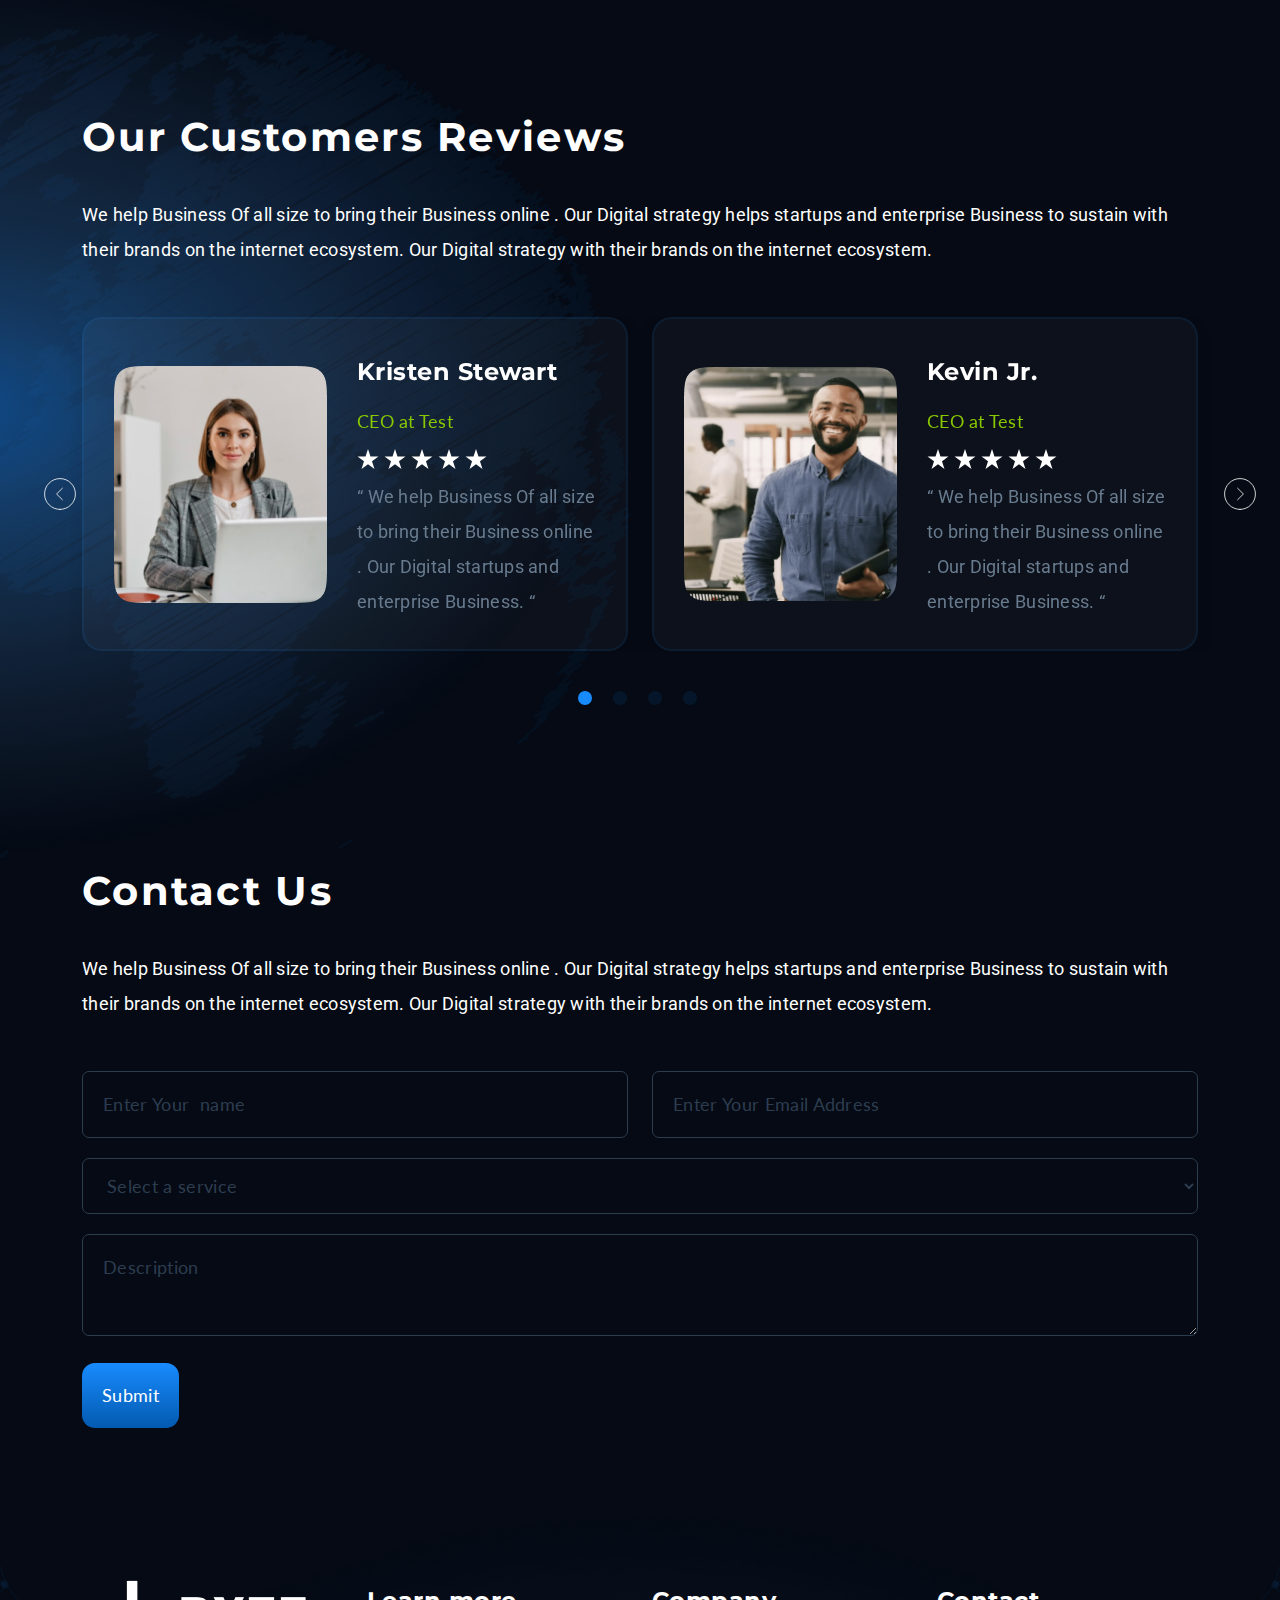
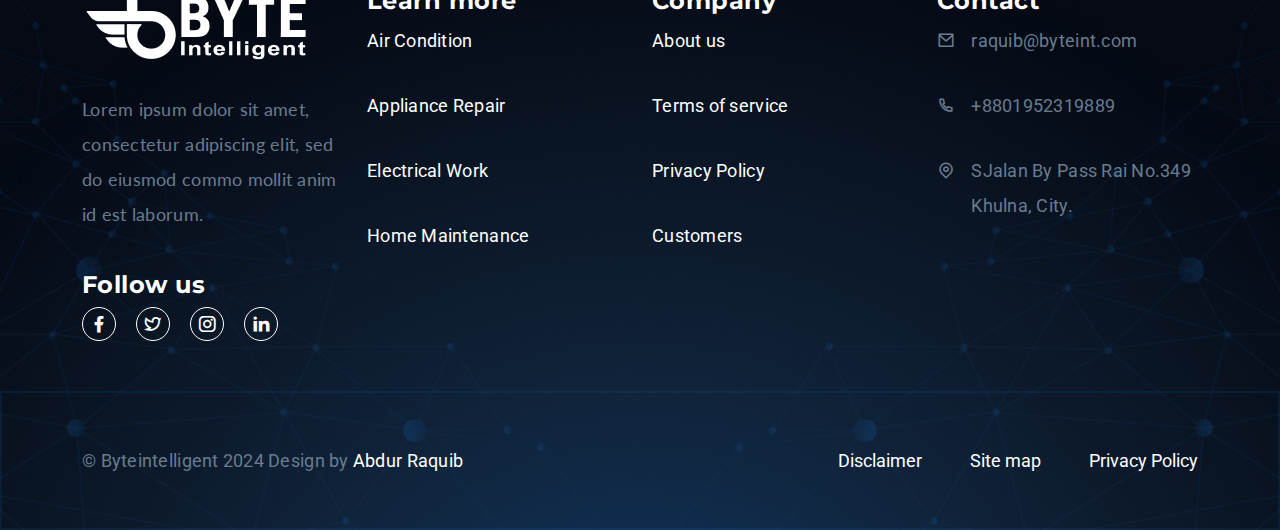
==== commit 3f6f050d: "add" ====
--- a/index.html
+++ b/index.html
@@ -52,18 +52,25 @@
       <div class="container">
           <div class="row">
               <div class="col-md-12">
-                  <nav class="navbar navbar-expand-lg ">
-                      <div class="w-100 d-flex justify-content-between align-items-center">
-                        <a class="bia-logo" href="#">
-                          <img src="assets/images/logo.png" alt="logo">
-                        </a>
-                        <button class="navbar-toggler" type="button" data-bs-toggle="collapse" data-bs-target="#navbarNav" aria-controls="navbarNav" aria-expanded="false" aria-label="Toggle navigation">
-                          <span class="navbar-toggler-icon"></span>
-                        </button>
+                  <nav class="navbar bia-nave navbar-expand-xl justify-content-between">
+                    <div class="bia-top-nav-menu ">
+
+                      <a class="bia-logo" href="#">
+                        <img src="assets/images/logo.png" alt="logo">
+                      </a>
+                      <button class="navbar-toggler" type="button" data-bs-toggle="collapse" data-bs-target="#navbarNav" aria-controls="navbarNav" aria-expanded="false" aria-label="Toggle navigation">
+                        <img class="menu-icon-w" src="assets/images/menu.png" alt="">
+                      </button>
+                    </div>
+
+                      <div class="bia-sub-menu">
                         <div class="collapse justify-content-end navbar-collapse" id="navbarNav">
                           <ul class="navbar-nav bia-menu">
                             <li class="nav-item">
                               <a class="nav-link active"  href="#">Home</a>
+                            </li>
+                            <li class="nav-item">
+                              <a class="nav-link" href="#">About Us</a>
                             </li>
                             <li class="nav-item">
                               <a class="nav-link" href="#">Services</a>
@@ -72,10 +79,10 @@
                               <a class="nav-link" href="#">Products</a>
                             </li>
                             <li class="nav-item">
-                              <a class="nav-link" href="#">Uses Technology</a>
+                              <a class="nav-link" href="#">Career</a>
                             </li>
                             <li class="nav-item">
-                              <a class="nav-link" href="#">Contact us</a>
+                              <a class="nav-link" href="#">Contact Us</a>
                             </li>
                             
                            
@@ -101,18 +108,62 @@
           <div class="bit-banner-slider">
             <div class="bia-single-banner-slider">
               <div class="row">
-                <div class="col-md-6">
+                <div class="col-xl-6">
                   <h2 class="bia-fs-60 bia-white bia-mb-30">BYTE Intelligent Redefines <span class="bia-secondary">Engagement, Innovation,</span>  & Growth.</h2>
                   <p class="bia-mb-30">We help Business Of all size to bring their Business online . Our Digital strategy helps startups  and enterprise Business to sustain with their brands on the internet ecosystem. Our Digital strategy with their brands on the internet ecosystem.</p>
                   <div>
                     <a href="" class="bia-btu-theme">Request a Quote</a>
                   </div>
                 </div>
-              </div>
-            </div>
-          </div>
-        </div>
-      </div>
+                <div class="col-xl-6 mt-5 mt-xl-0">
+                  <div class="bia-banner-area">
+                    <div class=" bia-main">
+                      <div class="big-circle">
+                        <div class="icon-block">
+                          <img src="assets/images/Arrow - Right Circle.png" alt="web design icon" />
+                        </div>
+                        <div class="icon-block">
+                          <img src="assets/images/Stroke 4.png" alt="game design icon" />
+                        </div>
+                        <div class="icon-block">
+                          <img src="assets/images/Arrow - Right Circle (2).png" alt="game dev icon" />
+                        </div>
+                        <div class="icon-block">
+                          <img src="assets/images/Stroke 2.png" alt="ui-ux icon" />
+                        </div>
+                      </div>
+                      <div class="circle">
+                        <div class="icon-block">
+                          <img src="assets/images/Stroke 1.png" alt="app icon" />
+                        </div>
+                        <div class="icon-block">
+                          <img src="assets/images/Arrow - Right Circle (3).png" alt="blockchain icon" />
+                        </div>
+                        <div class="icon-block">
+                          <img src="assets/images/Stroke 3.png " alt="ar-vr icon" />
+                        </div>
+                        <div class="icon-block">
+                          <img src="assets/images/Arrow - Right Circle (1).png" alt="artificial intelligence icon" />
+                        </div>
+                      </div>
+                      <div class="center-logo">
+                        <img src="assets/images/banner.png" alt="logo" />
+                      </div>
+                    </div>
+                  </div>
+                </div>
+              </div>
+            </div>
+          </div>
+        </div>
+      </div>
+      <!--  -->
+
+
+
+
+
+      <!--  -->
     </div>
   </div>
 
@@ -121,6 +172,9 @@
 </header>
 
 <!-- header area end-->
+
+<div class="bia-shape-bg">
+
 
 <!-- service area start-->
 
@@ -206,7 +260,8 @@
 </section>
 
 <!-- about area end-->
- 
+</div>
+
 <!-- main service area start-->
 
 <section class="bia-main-service-area section-padding">
@@ -328,6 +383,9 @@
 </section>
 
 <!-- main service area end-->
+
+<div class="bia-products-shape-bg">
+
 
 <!-- Products area start-->
 
@@ -423,7 +481,7 @@
 
 <!-- Expertise area start-->
 
-<section class="section-padding">
+<section class="section-padding pb-0">
   <div class="container">
     <div class="bia-mb-50">
       <div class="d-flex justify-content-between gap-4 flex-wrap">
@@ -505,10 +563,10 @@
 </section>
 
 <!-- Expertise area end-->
-
+</div>
 <!-- Reviews area start-->
 
-<section class="section-padding">
+<section class=" reviews-area">
   <div class="container">
     <div class="row bia-mb-50 accordion-body">
       <div class="col-md-12">
@@ -516,7 +574,6 @@
         <p class="bia-white bit-fi-roboto">We help Business Of all size to bring their Business online . Our Digital strategy helps startups  and enterprise Business to sustain with their brands on the internet ecosystem. Our Digital strategy with their brands on the internet ecosystem.</p>
       </div>
     </div>
-    <i class="ri-arrow-left-s-line"></i>
       <div class="row bia-slick-slider  multiple-items slick">
         <div class="col-lg-6">
           <div class="bia-reviews-card ">
@@ -602,7 +659,7 @@
 
 <!-- contact area end-->
 
-<section class="section-padding">
+<section class="section-padding pt-0">
   <div class="container">
     <div class="row bia-mb-50 accordion-body">
       <div class="col-md-12">
--- a/assets/css/style.css
+++ b/assets/css/style.css
@@ -367,12 +367,212 @@
 
 .bia-menu-area {
     padding: 27px 0;
-    /* position: fixed; */
+    transition: .2s;
+    position: absolute;
     top: 0;
     left: 0;
     width: 100%;
-    z-index: 9999;
-}
+}
+
+.bia-fixed{
+    background: var(--Title-Black);
+    top: 0;
+    left: 0;
+    position: fixed;
+    width: 100%;
+    z-index: 99999;
+  
+}
+
+/* banner img */
+
+.bia-header-area{
+    /* background-image: url(../images/banner-bg.png); */
+    background-position: center ;
+    background-size: cover;
+}
+
+.menu-icon-w {
+    width: 50px;
+    height: 50px;
+    object-fit: contain;
+    border-radius: 15px;
+}
+
+/*  */
+/*  */
+/*  */
+
+
+
+.bia-main {
+  width: 500px;
+  height: 500px;
+  margin-left: 15px;
+  position: relative;
+}
+.big-circle {
+  height: 100%;
+  width: 100%;
+  position: relative;
+  border: 1px solid var(--Grey-2);
+  border-radius: 50%;
+  display: flex;
+  display: -webkit-flex;
+  align-items: center;
+  -webkit-align-items: center;
+  justify-content: center;
+  -webkit-justify-content: center;
+  animation: Rotate 20s linear infinite;
+  -webkit-animation: Rotate 20s linear infinite;
+}
+.icon-block {
+  width: auto;
+  height: 64px;
+  position: absolute;
+  border-radius: 50%;
+  display: flex;
+  display: -webkit-flex;
+  align-items: center;
+  -webkit-align-items: center;
+  justify-content: center;
+  -webkit-justify-content: center;
+
+}
+.icon-block img {
+  margin: 0px auto;
+  width: 86%;
+  animation: Rotate-reverse 20s linear infinite;
+  -webkit-animation: Rotate-reverse 20s linear infinite;
+}
+.icon-block:first-child {
+  top: 0;
+  left: 50%;
+  transform: translate(-50%, -50%);
+  -webkit-transform: translate(-50%, -50%);
+}
+.icon-block:nth-child(2) {
+  top: 50%;
+  right: 0;
+  transform: translate(50%, -50%);
+  -webkit-transform: translate(50%, -50%);
+}
+.icon-block:nth-child(3) {
+  bottom: 0;
+  left: 50%;
+  transform: translate(-50%, 50%);
+  -webkit-transform: translate(-50%, 50%);
+}
+.icon-block:nth-child(4) {
+  top: 50%;
+  left: 0;
+  transform: translate(-50%, -50%);
+  -webkit-transform: translate(-50%, -50%);
+}
+/* circle content */
+.circle {
+  animation: circle-rotate 20s linear infinite;
+  -webkit-animation: circle-rotate 20s linear infinite;
+  position: absolute;
+  top: 50%;
+  left: 50%;
+  transform: translate(-50%, -50%) rotate(45deg);
+  -webkit-transform: translate(-50%, -50%) rotate(45deg);
+  width: 65%;
+  height: 65%;
+  border: 1px solid var(--Grey-2);
+  border-radius: 50%;
+}
+.circle .icon-block img {
+  animation: img-rotate 20s linear infinite;
+  -webkit-animation: img-rotate 20s linear infinite;
+}
+/* center logo */
+.center-logo {
+  position: absolute;
+  top: 50%;
+  left: 50%;
+  transform: translate(-50%, -50%);
+  -webkit-transform: translate(-50%, -50%);
+}
+.center-logo img {
+  max-width: 200px;
+}
+
+/* keyframe animation */
+
+@keyframes Rotate {
+  from {
+    transform: rotate(0deg);
+  }
+  to {
+    transform: rotate(360deg);
+  }
+}
+
+@-webkit-keyframes Rotate {
+  from {
+    -webkit-transform: rotate(0deg);
+  }
+  to {
+    -webkit-transform: rotate(360deg);
+  }
+}
+
+@keyframes Rotate-reverse {
+  from {
+    transform: rotate(360deg);
+  }
+  to {
+    transform: rotate(0deg);
+  }
+}
+
+@-webkit-keyframes Rotate-reverse {
+  from {
+    -webkit-transform: rotate(360deg);
+  }
+  to {
+    -webkit-transform: rotate(0deg);
+  }
+}
+
+@keyframes circle-rotate {
+  from {
+    transform: translate(-50%, -50%) rotate(45deg);
+  }
+  to {
+    transform: translate(-50%, -50%) rotate(405deg);
+  }
+}
+
+@-webkit-keyframes circle-rotate {
+  from {
+    -webkit-transform: translate(-50%, -50%) rotate(45deg);
+  }
+  to {
+    -webkit-transform: translate(-50%, -50%) rotate(405deg);
+  }
+}
+
+@keyframes img-rotate {
+  from {
+    transform: rotate(-45deg);
+  }
+  to {
+    transform: rotate(-405deg);
+  }
+}
+
+@-webkit-keyframes img-rotate {
+  from {
+    -webkit-transform: rotate(-45deg);
+  }
+  to {
+    -webkit-transform: rotate(-405deg);
+  }
+}
+
 
 /*-------------------------------------------
     5.menu area end
@@ -381,6 +581,13 @@
 /*-------------------------------------------
     6.service area start
 -------------------------------------------*/
+
+.bia-shape-bg{
+    background-image: url('../images/bg\ shape.svg');
+    background-position: center top;
+    background-size: 1000px 600px;
+    background-repeat: no-repeat;
+}
 
 .bia-bg-area {
     border-radius: 20px;
@@ -510,6 +717,15 @@
 /*-------------------------------------------
     8.products area start
 -------------------------------------------*/
+
+.bia-products-shape-bg{
+    background-image: url('../images/Subtract-bg.png');
+    background-position: right center;
+    background-repeat: no-repeat;
+    background-size: 1001px 900px;
+
+
+}
 
 .bia-overlay-products{
     border-radius: 20px;
@@ -613,6 +829,14 @@
 /*-------------------------------------------
     10.reviews  area start
 -------------------------------------------*/
+
+.reviews-area{
+    background-image: url('../images/bg.png');
+    background-position: left center;
+    background-repeat: no-repeat;
+    padding: 150px 0;
+    background-size: contain;
+}
 
 .bia-reviews-card {
     padding: 30px;
@@ -660,20 +884,91 @@
     border: none;
     outline: none;
     background: transparent;
+    z-index: 9999;
+    margin-top: -40px;
 }
 
 .slick-next {
-    right: -25px;
+    right: -30px;
 }
 
 .slick-prev {
-    left: -25px;
+    left: -30px;
+}
+
+.slick-dots li button {
+    font-size: 0px;
+    line-height: 0;
+    display: block;
+    width: 20px;
+    height: 20px;
+    cursor: pointer;
+    color: transparent;
+    padding: 5px;
+    border-width: 0px;
+    border-style: initial;
+    border-color: initial;
+    border-image: initial;
+    outline: none;
+    background: transparent;
+    position: relative;
+}
+
+.slick-dots {
+    margin: 0;
+    padding: 0;
+    display: flex;
+    align-items: center;
+    justify-content: center;
+    margin-top: 40px;
+    gap: 15px;
 }
 
 .slick-prev:before {
-    content: "\ea62";
-    font-family: "remixicon" !important;
-    font-style: normal;
+    position: absolute;
+    left: 0;
+    background-image: url("../images/icon/arrow.svg");
+    width: 40px;
+    height: 40px;
+    content: '';
+    z-index: 9999;
+    background-size: contain;
+    background-position: center;
+    
+}
+
+.slick-next::before{
+    position: absolute;
+    left: 0;
+    background-image: url("../images/icon/arrrow-right.svg");
+    width: 40px;
+    height: 40px;
+    content: '';
+    z-index: 9999;
+    background-size: contain;
+    background-position: center;
+} 
+
+.slick-dots li button::before {
+    font-family: slick;
+    font-size: 6px;
+    line-height: 20px;
+    position: absolute;
+    top: 0px;
+    left: 0px;
+    width: 14px;
+    height: 14px;
+    content: "•";
+    text-align: center;
+    background: rgba(23, 136, 249, 0.10);
+    -webkit-font-smoothing: antialiased;
+    border-radius: 50%;
+    border: 2px solid transparent;
+}
+
+.slick-dots li.slick-active button::before {
+    border: 2px solid var(--Primary-Blue);
+    background: var(--Primary-Blue);
 }
 
 /*-------------------------------------------
--- a/assets/css/responsive.css
+++ b/assets/css/responsive.css
@@ -1,6 +1,37 @@
 /* ---------------------
 reviews area start 
 -----------------------*/
+
+@media (max-width: 991.98px) { 
+    
+}
+
+@media (max-width: 1200.98px) { 
+    .bia-nave{
+        width: 100%;
+        display: flex;
+        gap: 10px;
+        flex-direction: column;
+        align-content: flex-start;
+    }
+
+    .bia-top-nav-menu {
+        width: 100%;
+        display: flex;
+        justify-content: space-between;
+        gap: 10px;
+    }
+
+    .bia-sub-menu li a {
+        margin-left: 0;
+    }
+    
+    .bia-sub-menu {
+        text-align: center;
+        width: 100%;
+        background: var(--Title-Black);
+    }
+}
 
 @media (min-width: 991.98px) and (max-width: 1199.99px) { 
     .bia-reviews-card{
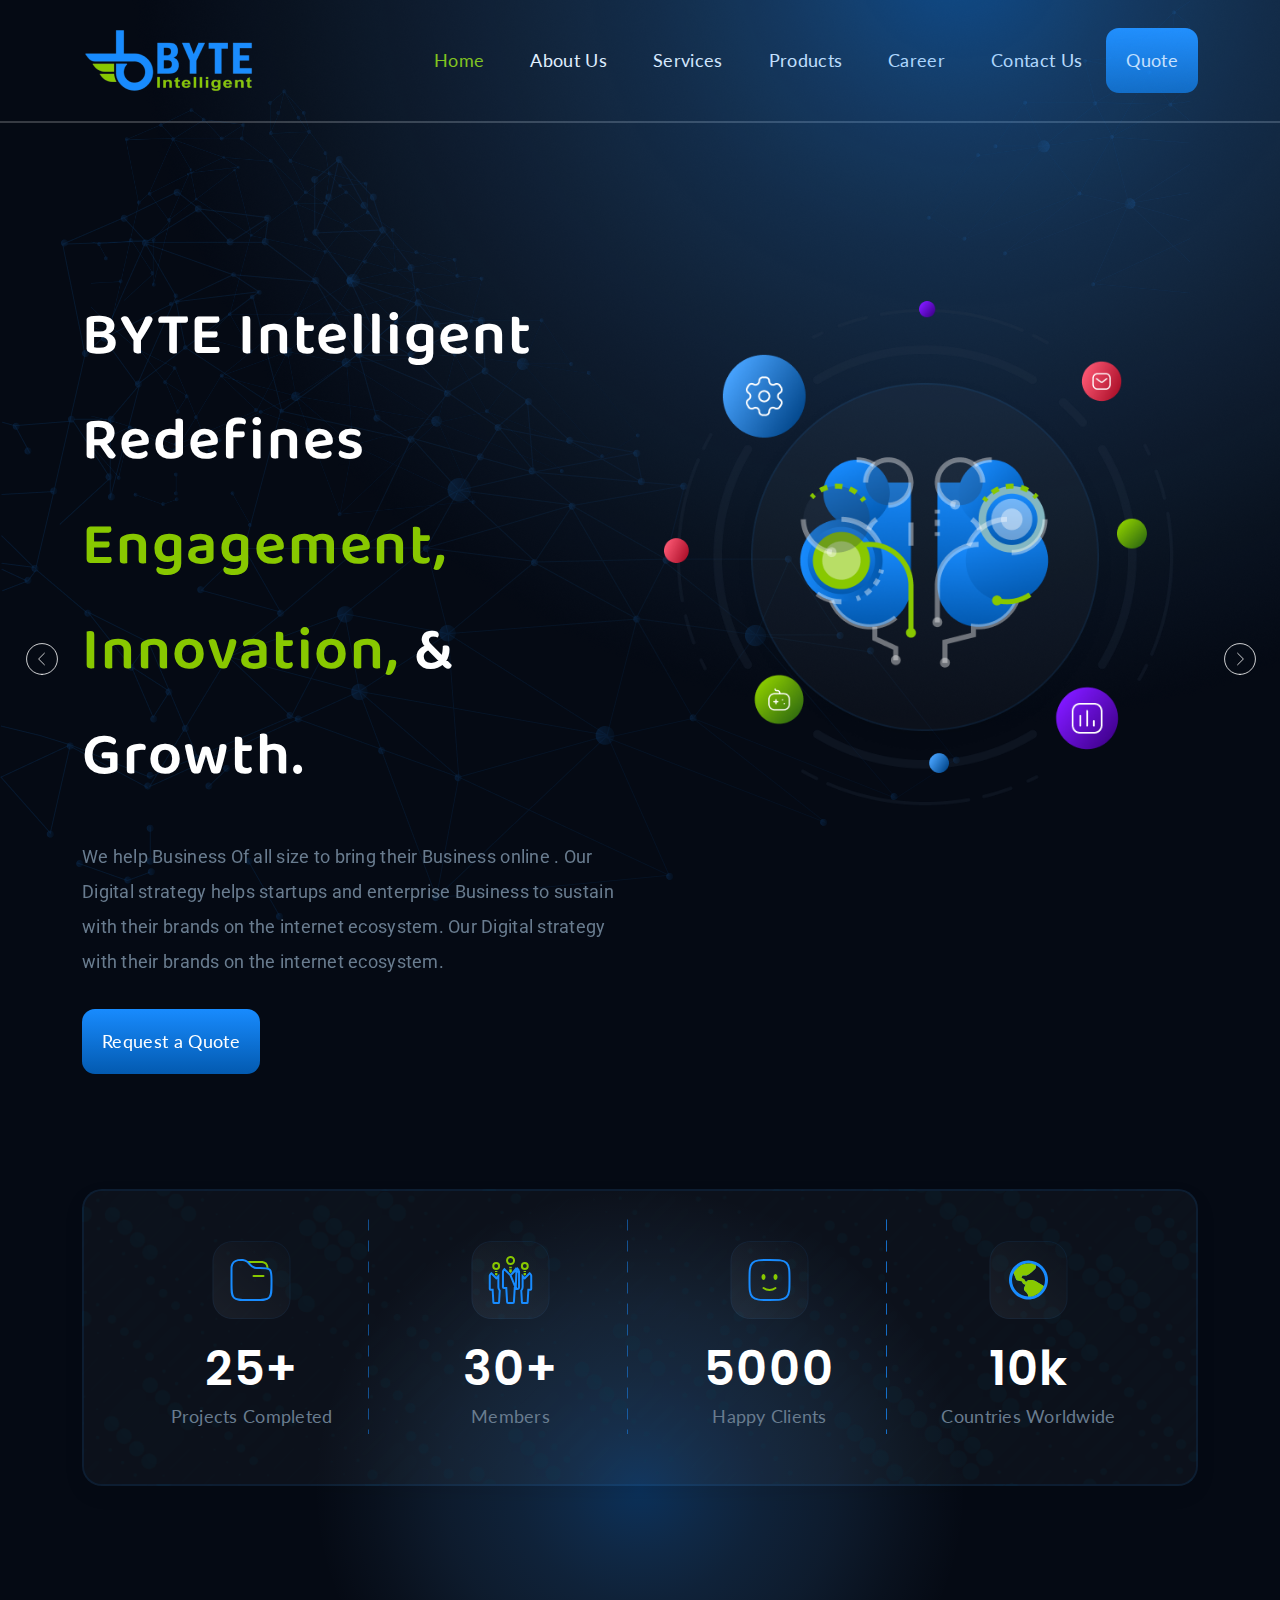
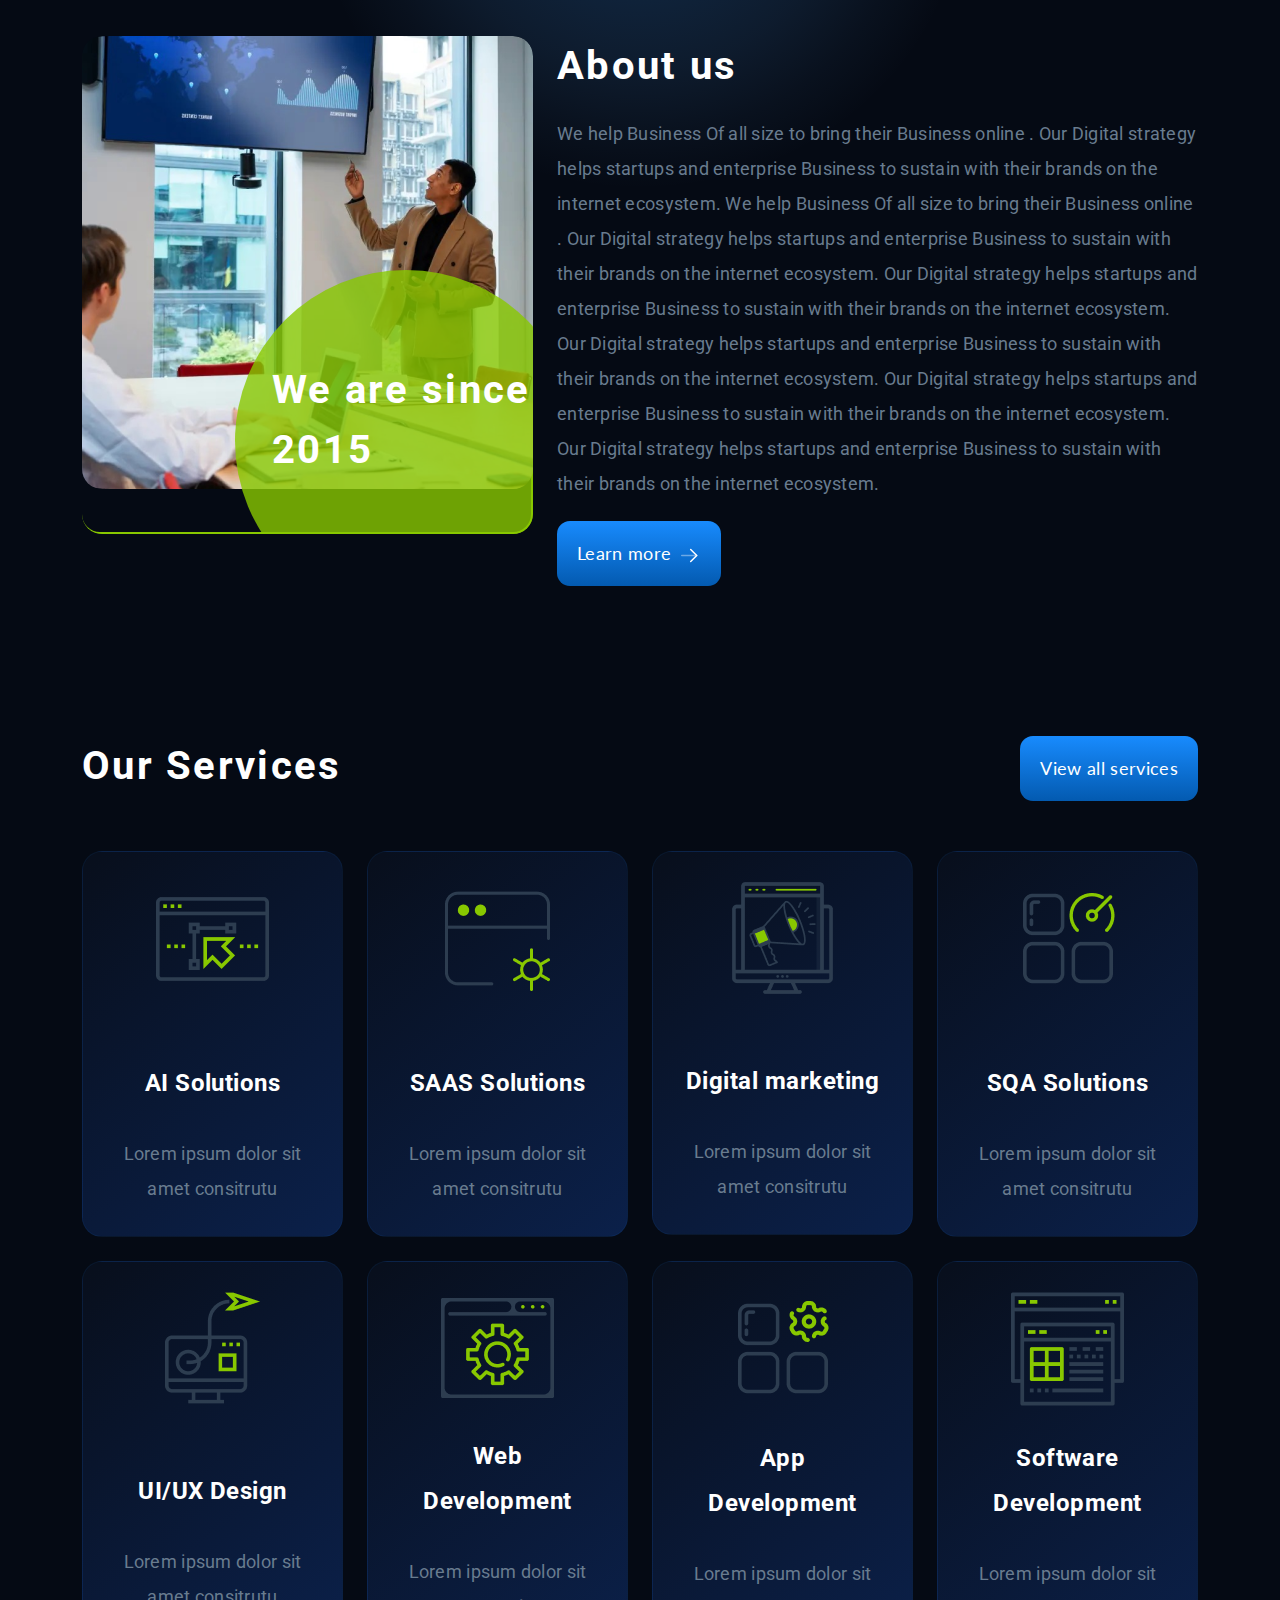
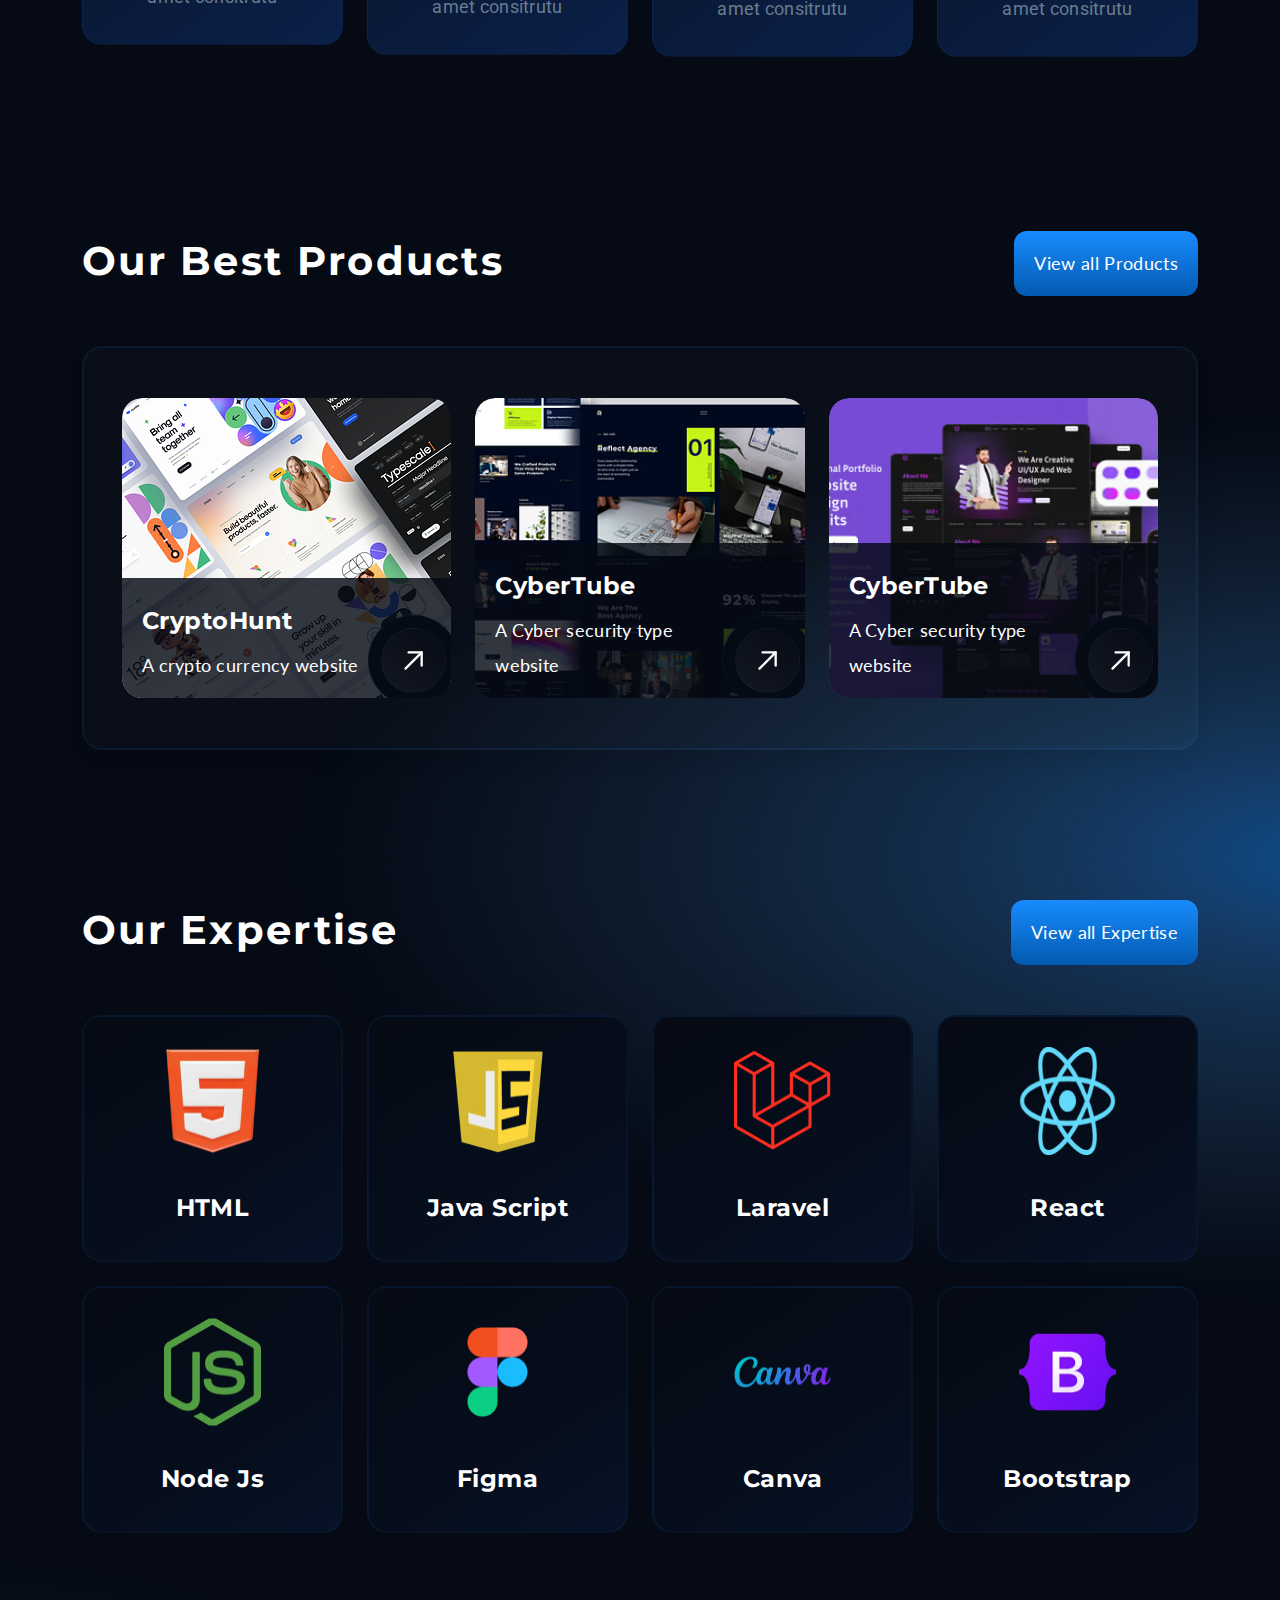
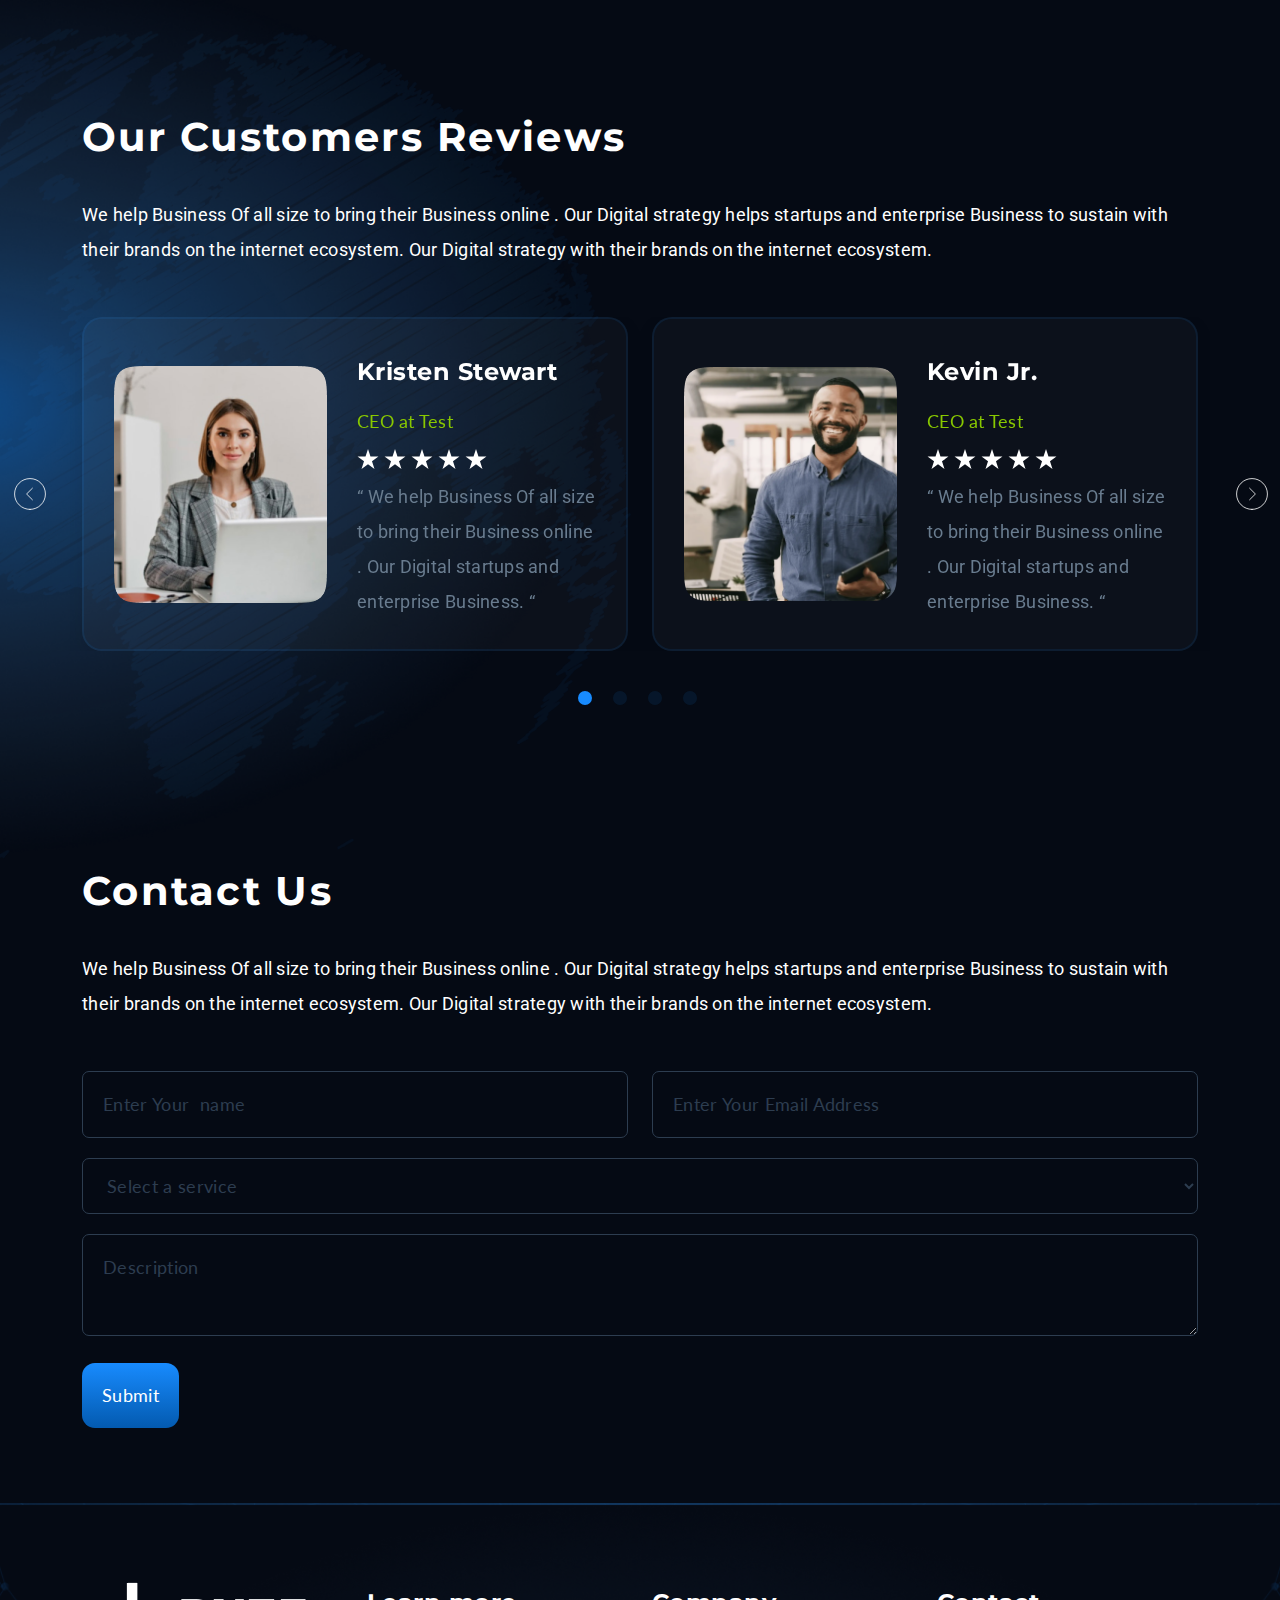
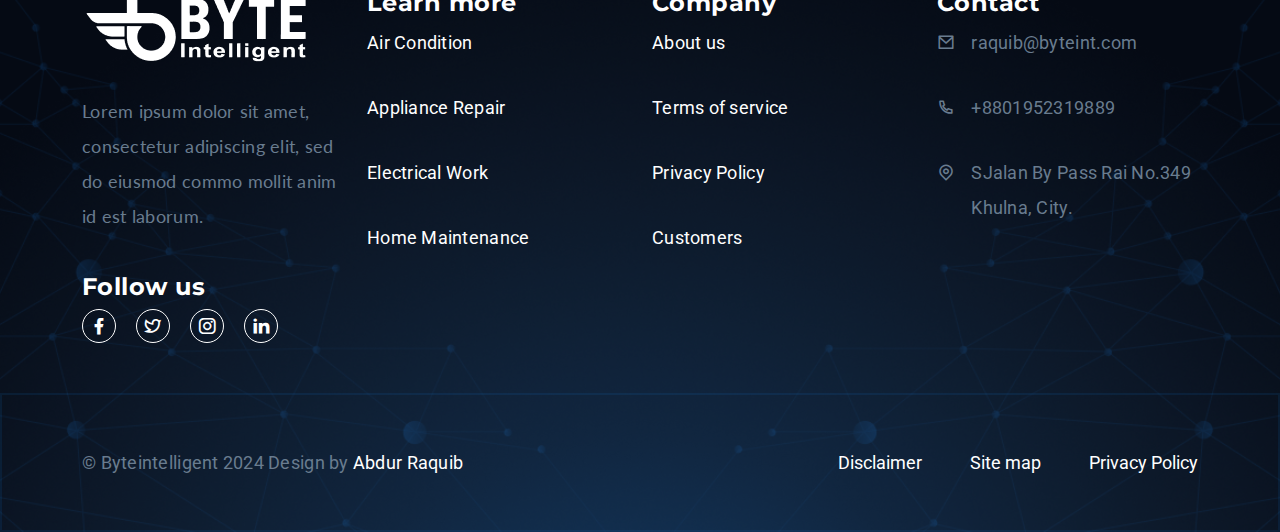
==== commit f27b085b: "add" ====
--- a/index.html
+++ b/index.html
@@ -46,7 +46,7 @@
 
 <body>
     
-<header class="bia-header-area">
+<header class="">
   <!-- menu area start -->
   <div class="bia-menu-area">
       <div class="container">
@@ -67,10 +67,10 @@
                         <div class="collapse justify-content-end navbar-collapse" id="navbarNav">
                           <ul class="navbar-nav bia-menu">
                             <li class="nav-item">
-                              <a class="nav-link active"  href="#">Home</a>
+                              <a class="nav-link active"  href="index.html">Home</a>
                             </li>
                             <li class="nav-item">
-                              <a class="nav-link" href="#">About Us</a>
+                              <a class="nav-link" href="about.html">About Us</a>
                             </li>
                             <li class="nav-item">
                               <a class="nav-link" href="#">Services</a>
@@ -86,7 +86,7 @@
                             </li>
                             
                            
-                              <a class="ms-3 bia-btu-theme" href="#">Submit a Quote</a>
+                              <a class="ms-3 bia-btn-theme" href="#">Quote</a>
                             
                             
                           </ul>
@@ -101,63 +101,104 @@
 
   <!-- slider area start -->
 
-  <div class="bia-slider-area-start section-padding-bottom">
+  <div class="bia-slider-area-start section-padding-bottom bia-header-area">
     <div class="container">
-      <div class="row">
-        <div class="col-md-12">
-          <div class="bit-banner-slider">
-            <div class="bia-single-banner-slider">
-              <div class="row">
-                <div class="col-xl-6">
-                  <h2 class="bia-fs-60 bia-white bia-mb-30">BYTE Intelligent Redefines <span class="bia-secondary">Engagement, Innovation,</span>  & Growth.</h2>
-                  <p class="bia-mb-30">We help Business Of all size to bring their Business online . Our Digital strategy helps startups  and enterprise Business to sustain with their brands on the internet ecosystem. Our Digital strategy with their brands on the internet ecosystem.</p>
-                  <div>
-                    <a href="" class="bia-btu-theme">Request a Quote</a>
-                  </div>
-                </div>
-                <div class="col-xl-6 mt-5 mt-xl-0">
-                  <div class="bia-banner-area">
-                    <div class=" bia-main">
-                      <div class="big-circle">
-                        <div class="icon-block">
-                          <img src="assets/images/Arrow - Right Circle.png" alt="web design icon" />
-                        </div>
-                        <div class="icon-block">
-                          <img src="assets/images/Stroke 4.png" alt="game design icon" />
-                        </div>
-                        <div class="icon-block">
-                          <img src="assets/images/Arrow - Right Circle (2).png" alt="game dev icon" />
-                        </div>
-                        <div class="icon-block">
-                          <img src="assets/images/Stroke 2.png" alt="ui-ux icon" />
-                        </div>
-                      </div>
-                      <div class="circle">
-                        <div class="icon-block">
-                          <img src="assets/images/Stroke 1.png" alt="app icon" />
-                        </div>
-                        <div class="icon-block">
-                          <img src="assets/images/Arrow - Right Circle (3).png" alt="blockchain icon" />
-                        </div>
-                        <div class="icon-block">
-                          <img src="assets/images/Stroke 3.png " alt="ar-vr icon" />
-                        </div>
-                        <div class="icon-block">
-                          <img src="assets/images/Arrow - Right Circle (1).png" alt="artificial intelligence icon" />
-                        </div>
-                      </div>
-                      <div class="center-logo">
-                        <img src="assets/images/banner.png" alt="logo" />
-                      </div>
+      <div class="banner-items">
+
+        <div class="row">
+          <div class="col-md-12">
+            <div class="bit-banner-slider">
+              <div class="bia-single-banner-slider">
+                <div class="row">
+                  <div class="col-lg-6">
+                    <h2 class="bia-fs-60 bia-white bia-mb-30">BYTE Intelligent Redefines <span class="bia-secondary">Engagement, Innovation,</span>  & Growth.</h2>
+                    <p class="bia-mb-30">We help Business Of all size to bring their Business online . Our Digital strategy helps startups  and enterprise Business to sustain with their brands on the internet ecosystem. Our Digital strategy with their brands on the internet ecosystem.</p>
+                    <div>
+                      <a href="" class="bia-btn-theme">Request a Quote</a>
                     </div>
                   </div>
-                </div>
-              </div>
-            </div>
-          </div>
-        </div>
-      </div>
-      <!--  -->
+                  <div class="col-lg-6 mt-5 mt-lg-0 d-none d-lg-block">
+                    <div class="bia-banner-area">
+                      <img src="assets/images/banner-img.png" alt="">
+                    </div>
+                  </div>
+                </div>
+              </div>
+            </div>
+          </div>
+        </div>
+        <!-- slider -->
+        <div class="row">
+          <div class="col-md-12">
+            <div class="bit-banner-slider">
+              <div class="bia-single-banner-slider">
+                <div class="row">
+                  <div class="col-lg-6">
+                    <h2 class="bia-fs-60 bia-white bia-mb-30">BYTE Intelligent Redefines <span class="bia-secondary">Engagement, Innovation,</span>  & Growth.</h2>
+                    <p class="bia-mb-30">We help Business Of all size to bring their Business online . Our Digital strategy helps startups  and enterprise Business to sustain with their brands on the internet ecosystem. Our Digital strategy with their brands on the internet ecosystem.</p>
+                    <div>
+                      <a href="" class="bia-btn-theme">Request a Quote</a>
+                    </div>
+                  </div>
+                  <div class="col-lg-6 mt-5 mt-lg-0 d-none d-lg-block">
+                    <div class="bia-banner-area">
+                      <img src="assets/images/banner-img.png" alt="">
+                    </div>
+                  </div>
+                </div>
+              </div>
+            </div>
+          </div>
+        </div>
+        <!-- slider -->
+        <div class="row">
+          <div class="col-md-12">
+            <div class="bit-banner-slider">
+              <div class="bia-single-banner-slider">
+                <div class="row">
+                  <div class="col-lg-6">
+                    <h2 class="bia-fs-60 bia-white bia-mb-30">BYTE Intelligent Redefines <span class="bia-secondary">Engagement, Innovation,</span>  & Growth.</h2>
+                    <p class="bia-mb-30">We help Business Of all size to bring their Business online . Our Digital strategy helps startups  and enterprise Business to sustain with their brands on the internet ecosystem. Our Digital strategy with their brands on the internet ecosystem.</p>
+                    <div>
+                      <a href="" class="bia-btn-theme">Request a Quote</a>
+                    </div>
+                  </div>
+                  <div class="col-lg-6 mt-5 mt-lg-0 d-none d-lg-block">
+                    <div class="bia-banner-area">
+                      <img src="assets/images/banner-img.png" alt="">
+                    </div>
+                  </div>
+                </div>
+              </div>
+            </div>
+          </div>
+        </div>
+        <!-- slider -->
+        <div class="row">
+          <div class="col-md-12">
+            <div class="bit-banner-slider">
+              <div class="bia-single-banner-slider">
+                <div class="row">
+                  <div class="col-lg-6">
+                    <h2 class="bia-fs-60 bia-white bia-mb-30">BYTE Intelligent Redefines <span class="bia-secondary">Engagement, Innovation,</span>  & Growth.</h2>
+                    <p class="bia-mb-30">We help Business Of all size to bring their Business online . Our Digital strategy helps startups  and enterprise Business to sustain with their brands on the internet ecosystem. Our Digital strategy with their brands on the internet ecosystem.</p>
+                    <div>
+                      <a href="" class="bia-btn-theme">Request a Quote</a>
+                    </div>
+                  </div>
+                  <div class="col-lg-6 mt-5 mt-lg-0 d-none d-lg-block">
+                    <div class="bia-banner-area">
+                      <img src="assets/images/banner-img.png" alt="">
+                    </div>
+                  </div>
+                </div>
+              </div>
+            </div>
+          </div>
+        </div>
+        <!-- slider -->
+
+      </div>
 
 
 
@@ -251,7 +292,7 @@
           <h5 class="bia-fs-40 bia-white bia-mb-20">About us</h5>
           <p class="bia-mb-20">We help Business Of all size to bring their Business online . Our Digital strategy helps startups and enterprise Business to sustain with their brands on the internet ecosystem. We help Business Of all size to bring their Business online . Our Digital strategy helps startups and enterprise Business to sustain with their brands on the internet ecosystem. Our Digital strategy helps startups and enterprise Business to sustain with their brands on the internet ecosystem. Our Digital strategy helps startups and enterprise Business to sustain with their brands on the internet ecosystem. Our Digital strategy helps startups and enterprise Business to sustain with their brands on the internet ecosystem. Our Digital strategy helps startups and enterprise Business to sustain with their brands on the internet ecosystem.</p>
           <div>
-            <a href="" class="bia-btu-theme">Learn more <img src="assets/images/icon/Arrow - Right.svg" alt=""> </a>
+            <a href="" class="bia-btn-theme">Learn more <img src="assets/images/icon/Arrow - Right.svg" alt=""> </a>
           </div>
         </div>
       </div>
@@ -272,7 +313,7 @@
           <h5 class="bia-fs-40 bia-white">Our Services</h5>
         </div>
         <div class="">
-          <a href="" class="bia-btu-theme">View all services </a>
+          <a href="" class="bia-btn-theme">View all services </a>
         </div>
       </div>
     </div>
@@ -397,7 +438,7 @@
           <h5 class="bia-fs-40 bia-white bit-fi-montserrat">Our Best Products</h5>
         </div>
         <div class="">
-          <a href="" class="bia-btu-theme">View all Products </a>
+          <a href="" class="bia-btn-theme">View all Products </a>
         </div>
       </div>
     </div>
@@ -489,7 +530,7 @@
           <h5 class="bia-fs-40 bia-white bit-fi-montserrat">Our Expertise</h5>
         </div>
         <div class="">
-          <a href="" class="bia-btu-theme">View all Expertise </a>
+          <a href="" class="bia-btn-theme">View all Expertise </a>
         </div>
       </div>
     </div>
@@ -696,7 +737,7 @@
           </div>
         </div>
         <div class="col-md-12">
-          <button class="bia-btu-theme" type="button">Submit</button>
+          <button class="bia-btn-theme" type="button">Submit</button>
         </div>
       </div>
     </form>
